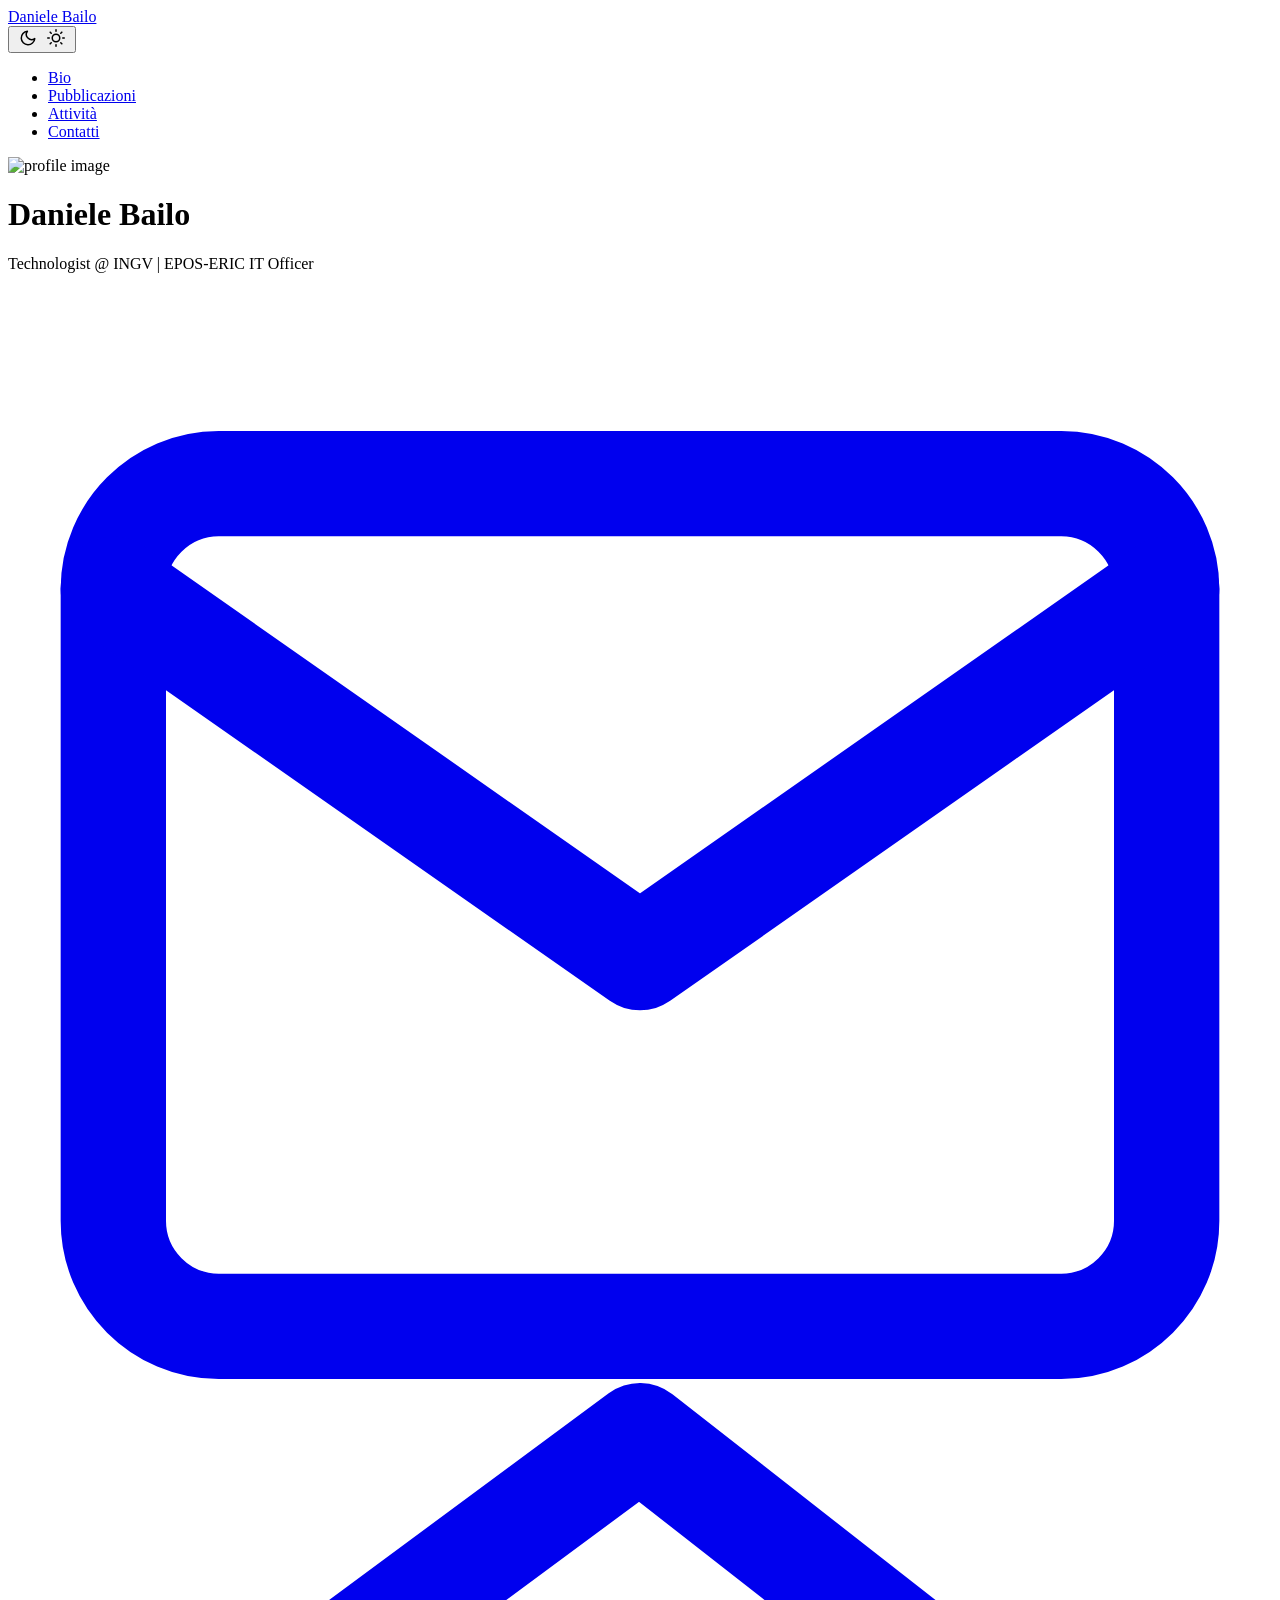
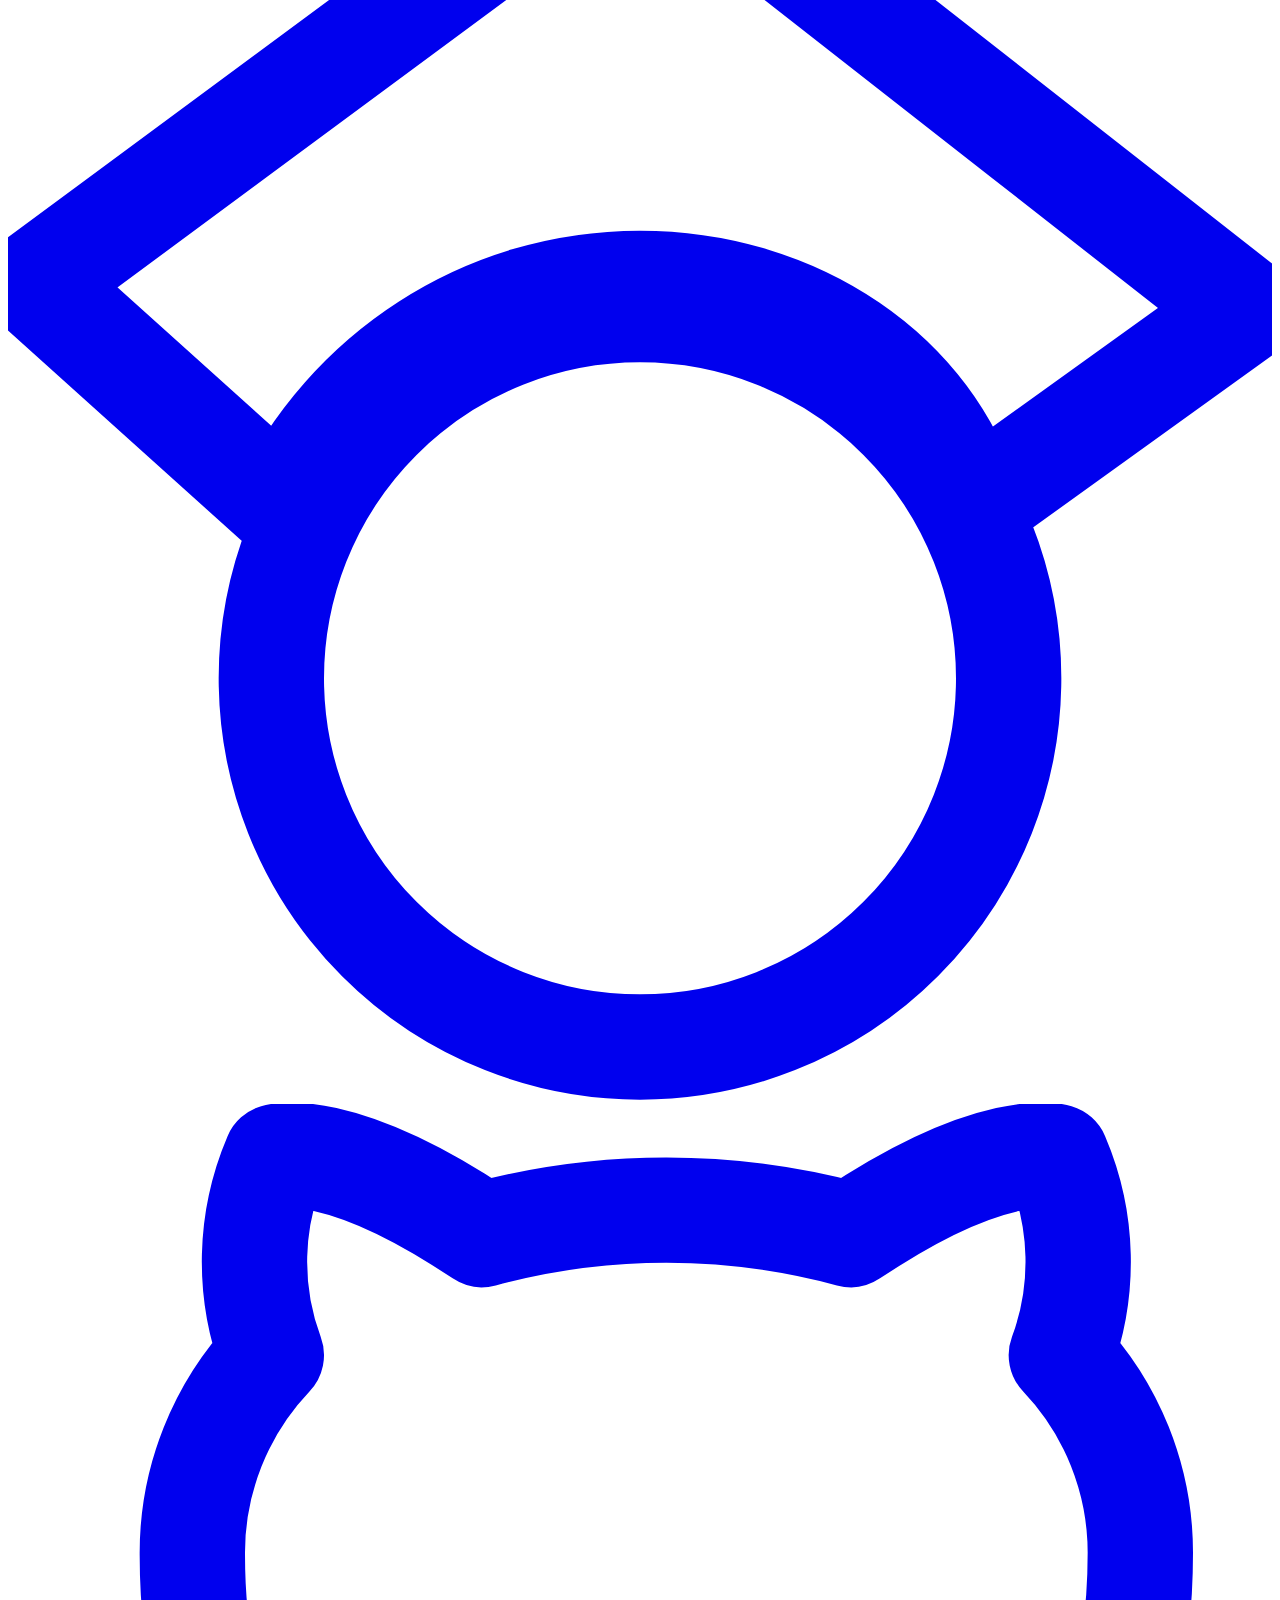
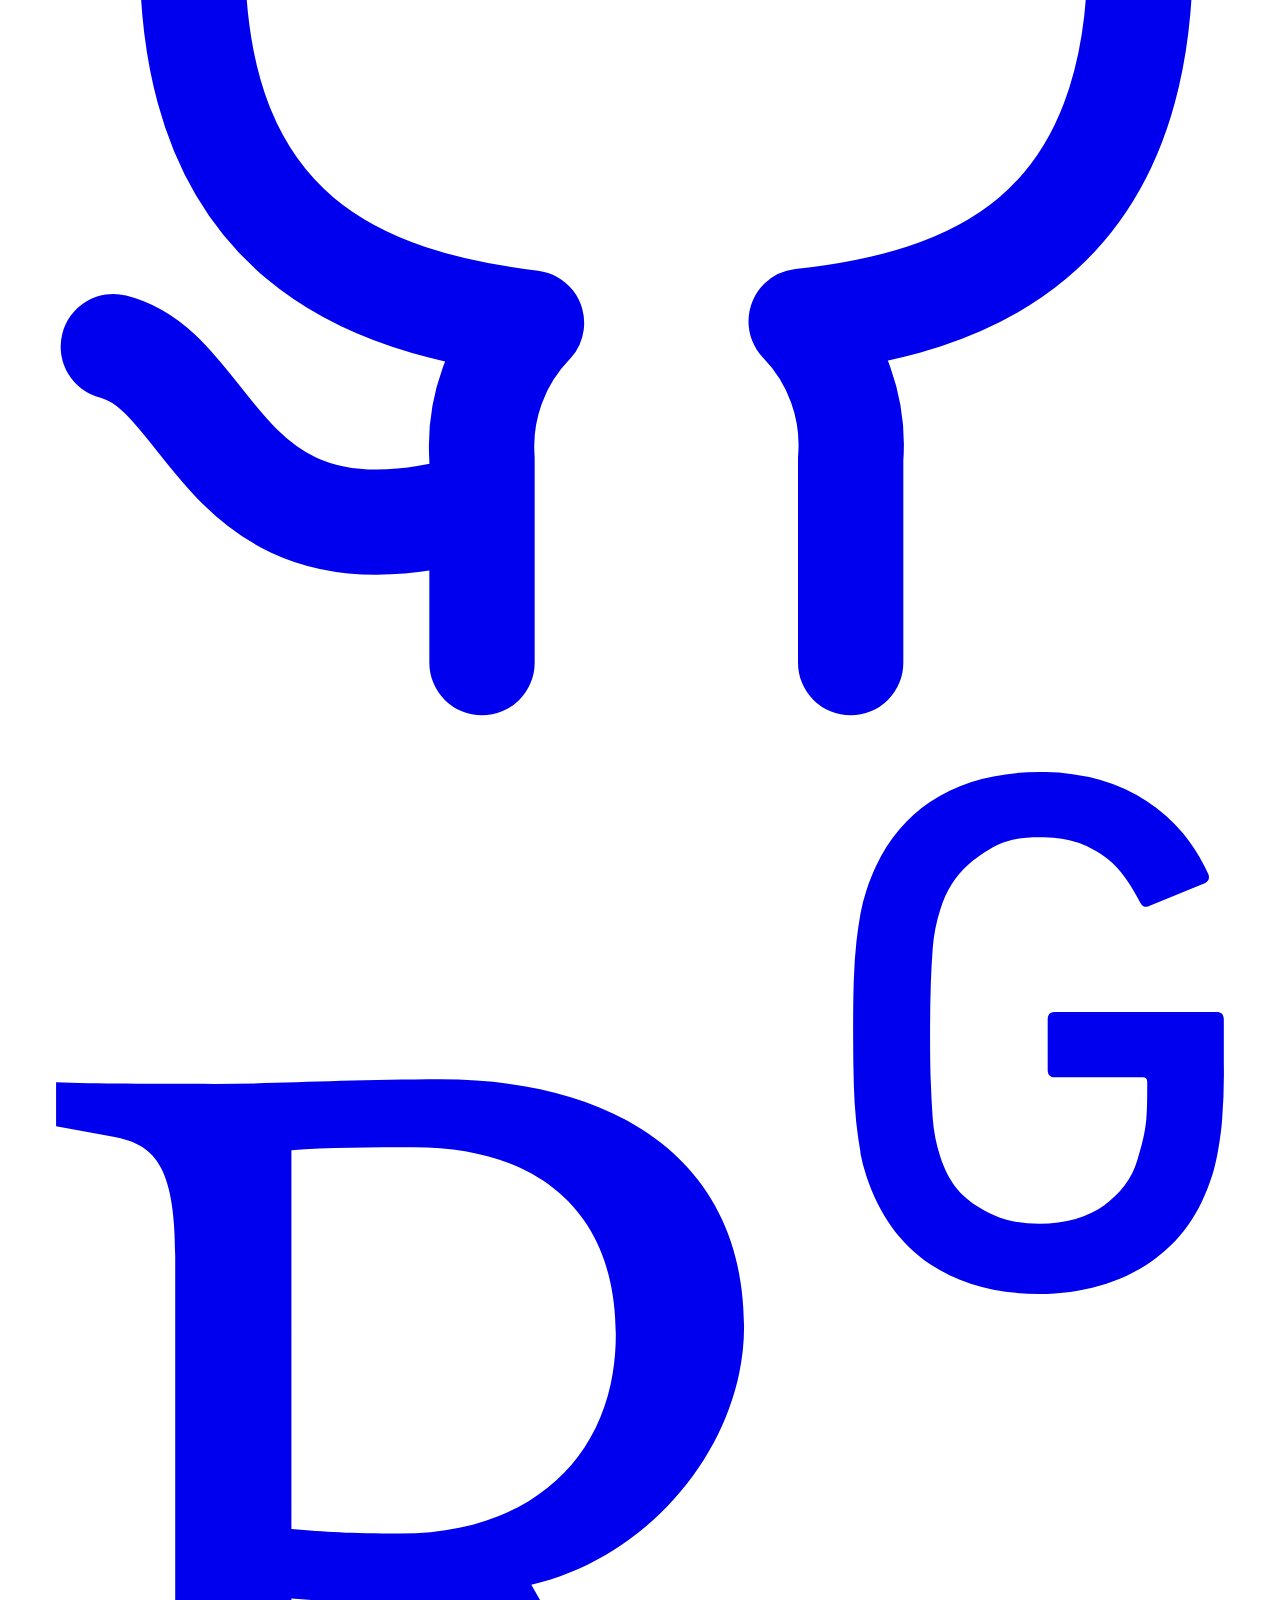
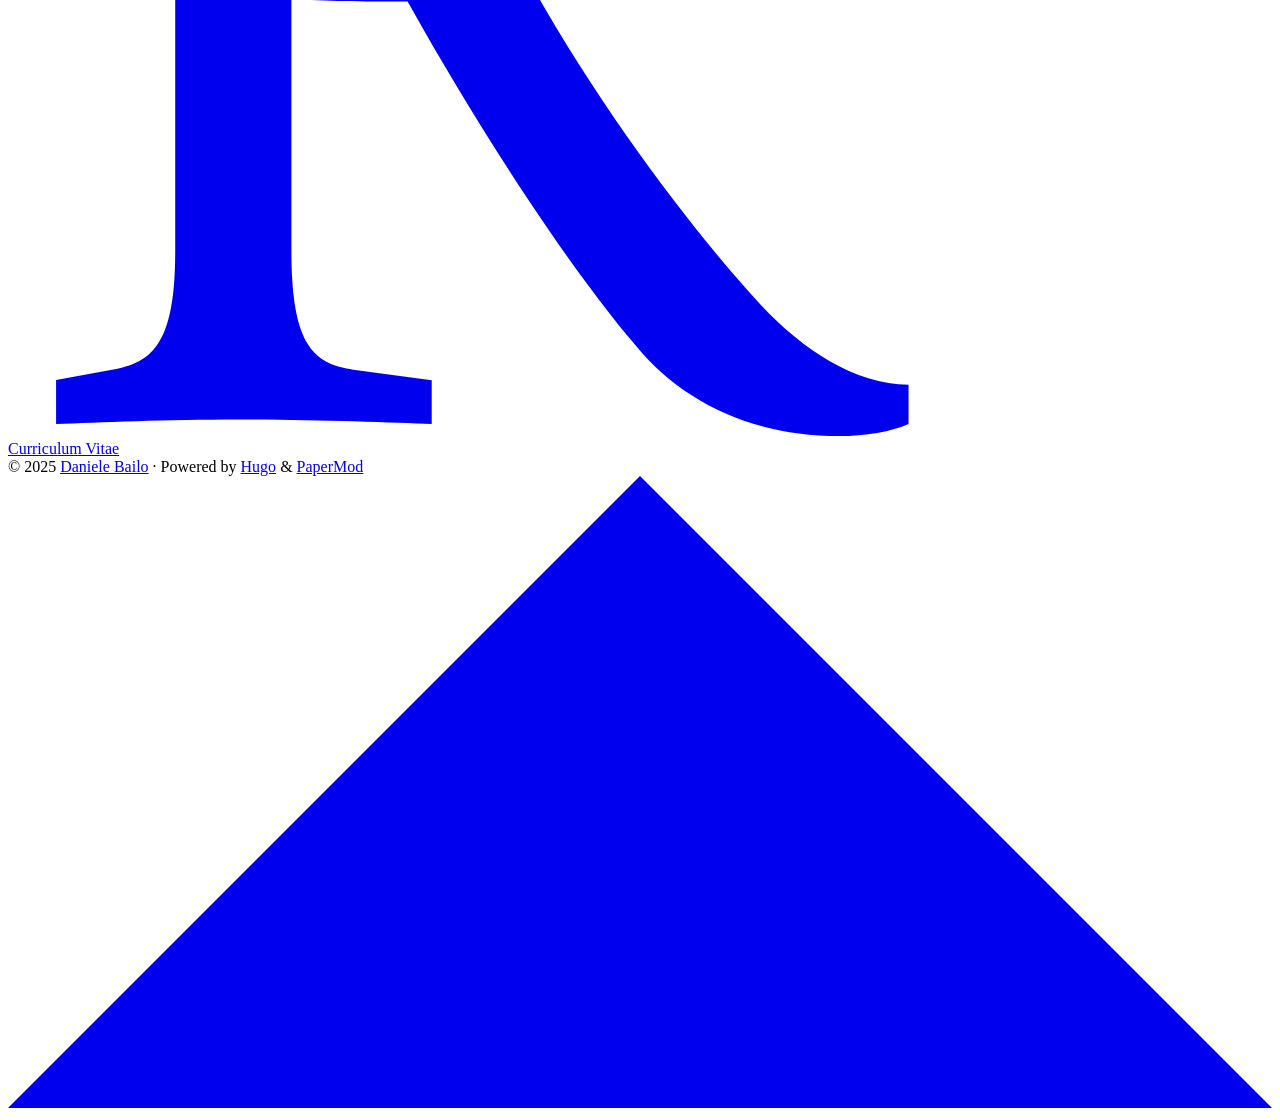
==== public/index.html @ 745e0fc9 "Prima versione del sito" ====
<!DOCTYPE html>
<html lang="en" dir="auto">

<head>
	<meta name="generator" content="Hugo 0.150.1"><script src="/livereload.js?mindelay=10&amp;v=2&amp;port=1313&amp;path=livereload" data-no-instant defer></script><meta charset="utf-8">
<meta http-equiv="X-UA-Compatible" content="IE=edge">
<meta name="viewport" content="width=device-width, initial-scale=1, shrink-to-fit=no">
<meta name="robots" content="noindex, nofollow">
<title>Daniele Bailo</title>

<meta name="description" content="Sito personale e professionale di Daniele Bailo, Tecnologo presso INGV e EPOS-ERIC IT Officer.">
<meta name="author" content="Daniele Bailo">
<link rel="canonical" href="http://localhost:1313/">
<link crossorigin="anonymous" href="/assets/css/stylesheet.a090830a421002426baafbd314e38f149d77b4c48a12ee9312700d770b27fb26.css" integrity="sha256-oJCDCkIQAkJrqvvTFOOPFJ13tMSKEu6TEnANdwsn&#43;yY=" rel="preload stylesheet" as="style">
<link rel="icon" href="http://localhost:1313/favicon.ico">
<link rel="icon" type="image/png" sizes="16x16" href="http://localhost:1313/favicon-16x16.png">
<link rel="icon" type="image/png" sizes="32x32" href="http://localhost:1313/favicon-32x32.png">
<link rel="apple-touch-icon" href="http://localhost:1313/apple-touch-icon.png">
<link rel="mask-icon" href="http://localhost:1313/safari-pinned-tab.svg">
<meta name="theme-color" content="#2e2e33">
<meta name="msapplication-TileColor" content="#2e2e33">
<link rel="alternate" type="application/rss+xml" href="http://localhost:1313/index.xml" title="rss">
<link rel="alternate" hreflang="en" href="http://localhost:1313/">
<noscript>
    <style>
        #theme-toggle,
        .top-link {
            display: none;
        }

    </style>
</noscript>
</head>

<body class="list" id="top">
<script>
    if (localStorage.getItem("pref-theme") === "dark") {
        document.body.classList.add('dark');
    }

</script>

<header class="header">
    <nav class="nav">
        <div class="logo">
            <a href="http://localhost:1313/" accesskey="h" title="Daniele Bailo (Alt + H)">Daniele Bailo</a>
            <div class="logo-switches">
                <button id="theme-toggle" accesskey="t" title="(Alt + T)" aria-label="Toggle theme">
                    <svg id="moon" xmlns="http://www.w3.org/2000/svg" width="24" height="18" viewBox="0 0 24 24"
                        fill="none" stroke="currentColor" stroke-width="2" stroke-linecap="round"
                        stroke-linejoin="round">
                        <path d="M21 12.79A9 9 0 1 1 11.21 3 7 7 0 0 0 21 12.79z"></path>
                    </svg>
                    <svg id="sun" xmlns="http://www.w3.org/2000/svg" width="24" height="18" viewBox="0 0 24 24"
                        fill="none" stroke="currentColor" stroke-width="2" stroke-linecap="round"
                        stroke-linejoin="round">
                        <circle cx="12" cy="12" r="5"></circle>
                        <line x1="12" y1="1" x2="12" y2="3"></line>
                        <line x1="12" y1="21" x2="12" y2="23"></line>
                        <line x1="4.22" y1="4.22" x2="5.64" y2="5.64"></line>
                        <line x1="18.36" y1="18.36" x2="19.78" y2="19.78"></line>
                        <line x1="1" y1="12" x2="3" y2="12"></line>
                        <line x1="21" y1="12" x2="23" y2="12"></line>
                        <line x1="4.22" y1="19.78" x2="5.64" y2="18.36"></line>
                        <line x1="18.36" y1="5.64" x2="19.78" y2="4.22"></line>
                    </svg>
                </button>
            </div>
        </div>
        <ul id="menu">
            <li>
                <a href="http://localhost:1313/bio/" title="Bio">
                    <span>Bio</span>
                </a>
            </li>
            <li>
                <a href="http://localhost:1313/pubblicazioni/" title="Pubblicazioni">
                    <span>Pubblicazioni</span>
                </a>
            </li>
            <li>
                <a href="http://localhost:1313/attivita/" title="Attività">
                    <span>Attività</span>
                </a>
            </li>
            <li>
                <a href="http://localhost:1313/contatti/" title="Contatti">
                    <span>Contatti</span>
                </a>
            </li>
        </ul>
    </nav>
</header>
<main class="main"><div class="profile">
    <div class="profile_inner">
        <img draggable="false" src="http://localhost:1313/foto.jpg" alt="profile image" title=""
            height="150" width="150" />
        <h1>Daniele Bailo</h1>
        <span>Technologist @ INGV | EPOS-ERIC IT Officer</span><div class="social-icons" >
    <a href="mailto:daniele.bailo@ingv.it" target="_blank" rel="noopener noreferrer me"
        title="Email">
        <svg xmlns="http://www.w3.org/2000/svg" viewBox="0 0 24 21" fill="none" stroke="currentColor" stroke-width="2"
    stroke-linecap="round" stroke-linejoin="round">
    <path d="M4 4h16c1.1 0 2 .9 2 2v12c0 1.1-.9 2-2 2H4c-1.1 0-2-.9-2-2V6c0-1.1.9-2 2-2z"></path>
    <polyline points="22,6 12,13 2,6"></polyline>
</svg>
    </a>
    <a href="https://scholar.google.it/citations?user=-bX_yVsAAAAJ" target="_blank" rel="noopener noreferrer me"
        title="Googlescholar">
        <svg xmlns="http://www.w3.org/2000/svg" viewBox="0 0 24 25" fill="none" stroke="currentColor" stroke-width="2"
    stroke-linecap="round" stroke-linejoin="round">
    <path
        d="M5.242 13.769L0.5 9.5 12 1l11.5 9-5.242 3.769C17.548 11.249 14.978 9.5 12 9.5c-2.977 0-5.548 1.748-6.758 4.269zM12 10a7 7 0 1 0 0 14 7 7 0 0 0 0-14z" />
</svg>
    </a>
    <a href="https://github.com/danielebailo" target="_blank" rel="noopener noreferrer me"
        title="Github">
        <svg xmlns="http://www.w3.org/2000/svg" viewBox="0 0 24 24" fill="none" stroke="currentColor" stroke-width="2"
    stroke-linecap="round" stroke-linejoin="round">
    <path
        d="M9 19c-5 1.5-5-2.5-7-3m14 6v-3.87a3.37 3.37 0 0 0-.94-2.61c3.14-.35 6.44-1.54 6.44-7A5.44 5.44 0 0 0 20 4.77 5.07 5.07 0 0 0 19.91 1S18.73.65 16 2.48a13.38 13.38 0 0 0-7 0C6.27.65 5.09 1 5.09 1A5.07 5.07 0 0 0 5 4.77a5.44 5.44 0 0 0-1.5 3.78c0 5.42 3.3 6.61 6.44 7A3.37 3.37 0 0 0 9 18.13V22">
    </path>
</svg>
    </a>
    <a href="https://www.researchgate.net/profile/Daniele-Bailo" target="_blank" rel="noopener noreferrer me"
        title="Researchgate">
        <svg xmlns="http://www.w3.org/2000/svg" viewBox="0 0 24 24" fill="currentColor" stroke="none" stroke-width="2"
    stroke-linecap="round" stroke-linejoin="round">
    <path
        d="M19.586 0c-.818 0-1.508.19-2.073.565-.563.377-.97.936-1.213 1.68a3.193 3.193 0 0 0-.112.437 8.365 8.365 0 0 0-.078.53 9 9 0 0 0-.05.727c-.01.282-.013.621-.013 1.016a31.121 31.123 0 0 0 .014 1.017 9 9 0 0 0 .05.727 7.946 7.946 0 0 0 .077.53h-.005a3.334 3.334 0 0 0 .113.438c.245.743.65 1.303 1.214 1.68.565.376 1.256.564 2.075.564.8 0 1.536-.213 2.105-.603.57-.39.94-.916 1.175-1.65.076-.235.135-.558.177-.93a10.9 10.9 0 0 0 .043-1.207v-.82c0-.095-.047-.142-.14-.142h-3.064c-.094 0-.14.047-.14.141v.956c0 .094.046.14.14.14h1.666c.056 0 .084.03.084.086 0 .36 0 .62-.036.865-.038.244-.1.447-.147.606-.108.385-.348.664-.638.876-.29.212-.738.35-1.227.35-.545 0-.901-.15-1.21-.353-.306-.203-.517-.454-.67-.915a3.136 3.136 0 0 1-.147-.762 17.366 17.367 0 0 1-.034-.656c-.01-.26-.014-.572-.014-.939a26.401 26.403 0 0 1 .014-.938 15.821 15.822 0 0 1 .035-.656 3.19 3.19 0 0 1 .148-.76 1.89 1.89 0 0 1 .742-1.01c.344-.244.593-.352 1.137-.352.508 0 .815.096 1.144.303.33.207.528.492.764.925.047.094.111.118.198.07l1.044-.43c.075-.048.09-.115.042-.199a3.549 3.549 0 0 0-.466-.742 3 3 0 0 0-.679-.607 3.313 3.313 0 0 0-.903-.41A4.068 4.068 0 0 0 19.586 0zM8.217 5.836c-1.69 0-3.036.086-4.297.086-1.146 0-2.291 0-3.007-.029v.831l1.088.2c.744.144 1.174.488 1.174 2.264v11.288c0 1.777-.43 2.12-1.174 2.263l-1.088.2v.832c.773-.029 2.12-.086 3.465-.086 1.29 0 2.951.057 3.667.086v-.831l-1.49-.2c-.773-.115-1.174-.487-1.174-2.264v-4.784c.688.057 1.29.057 2.206.057 1.748 3.123 3.41 5.472 4.355 6.56.86 1.032 2.177 1.691 3.839 1.691.487 0 1.003-.086 1.318-.23v-.744c-1.031 0-2.063-.716-2.808-1.518-1.26-1.376-2.95-3.582-4.355-6.074 2.32-.545 4.04-2.722 4.04-4.9 0-3.208-2.492-4.698-5.758-4.698zm-.515 1.29c2.406 0 3.839 1.26 3.839 3.552 0 2.263-1.547 3.782-4.097 3.782-.974 0-1.404-.03-2.063-.086v-7.19c.66-.059 1.547-.059 2.32-.059z" />
</svg>
    </a>
</div>

        <div class="buttons">
            <a class="button" href="/CV_Daniele_Bailo.pdf" rel="noopener" title="Curriculum Vitae">
                <span class="button-inner">
                    Curriculum Vitae
                </span>
            </a>
        </div>
    </div>
</div>

    </main>
    
<footer class="footer">
        <span>&copy; 2025 <a href="http://localhost:1313/">Daniele Bailo</a></span> · 

    <span>
        Powered by
        <a href="https://gohugo.io/" rel="noopener noreferrer" target="_blank">Hugo</a> &
        <a href="https://github.com/adityatelange/hugo-PaperMod/" rel="noopener" target="_blank">PaperMod</a>
    </span>
</footer>
<a href="#top" aria-label="go to top" title="Go to Top (Alt + G)" class="top-link" id="top-link" accesskey="g">
    <svg xmlns="http://www.w3.org/2000/svg" viewBox="0 0 12 6" fill="currentColor">
        <path d="M12 6H0l6-6z" />
    </svg>
</a>

<script>
    let menu = document.getElementById('menu')
    if (menu) {
        menu.scrollLeft = localStorage.getItem("menu-scroll-position");
        menu.onscroll = function () {
            localStorage.setItem("menu-scroll-position", menu.scrollLeft);
        }
    }

    document.querySelectorAll('a[href^="#"]').forEach(anchor => {
        anchor.addEventListener("click", function (e) {
            e.preventDefault();
            var id = this.getAttribute("href").substr(1);
            if (!window.matchMedia('(prefers-reduced-motion: reduce)').matches) {
                document.querySelector(`[id='${decodeURIComponent(id)}']`).scrollIntoView({
                    behavior: "smooth"
                });
            } else {
                document.querySelector(`[id='${decodeURIComponent(id)}']`).scrollIntoView();
            }
            if (id === "top") {
                history.replaceState(null, null, " ");
            } else {
                history.pushState(null, null, `#${id}`);
            }
        });
    });

</script>
<script>
    var mybutton = document.getElementById("top-link");
    window.onscroll = function () {
        if (document.body.scrollTop > 800 || document.documentElement.scrollTop > 800) {
            mybutton.style.visibility = "visible";
            mybutton.style.opacity = "1";
        } else {
            mybutton.style.visibility = "hidden";
            mybutton.style.opacity = "0";
        }
    };

</script>
<script>
    document.getElementById("theme-toggle").addEventListener("click", () => {
        if (document.body.className.includes("dark")) {
            document.body.classList.remove('dark');
            localStorage.setItem("pref-theme", 'light');
        } else {
            document.body.classList.add('dark');
            localStorage.setItem("pref-theme", 'dark');
        }
    })

</script>
</body>

</html>
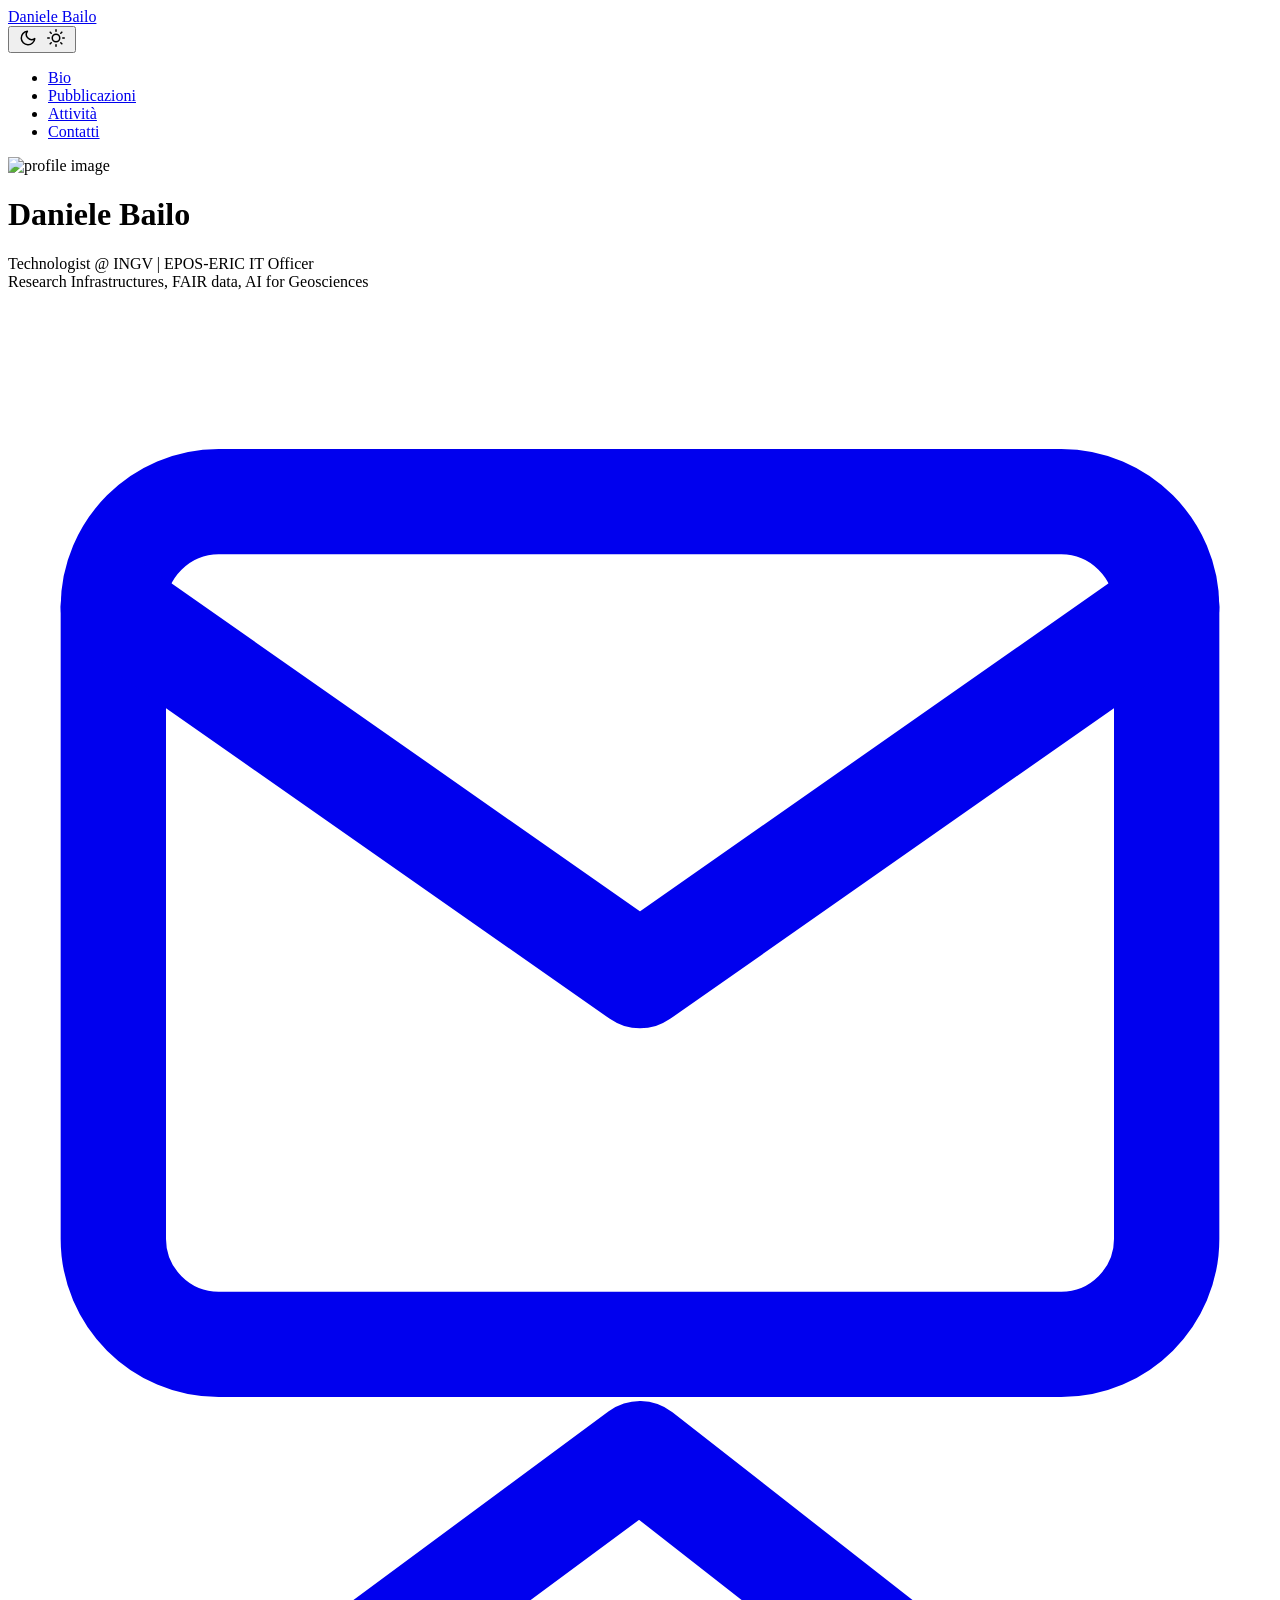
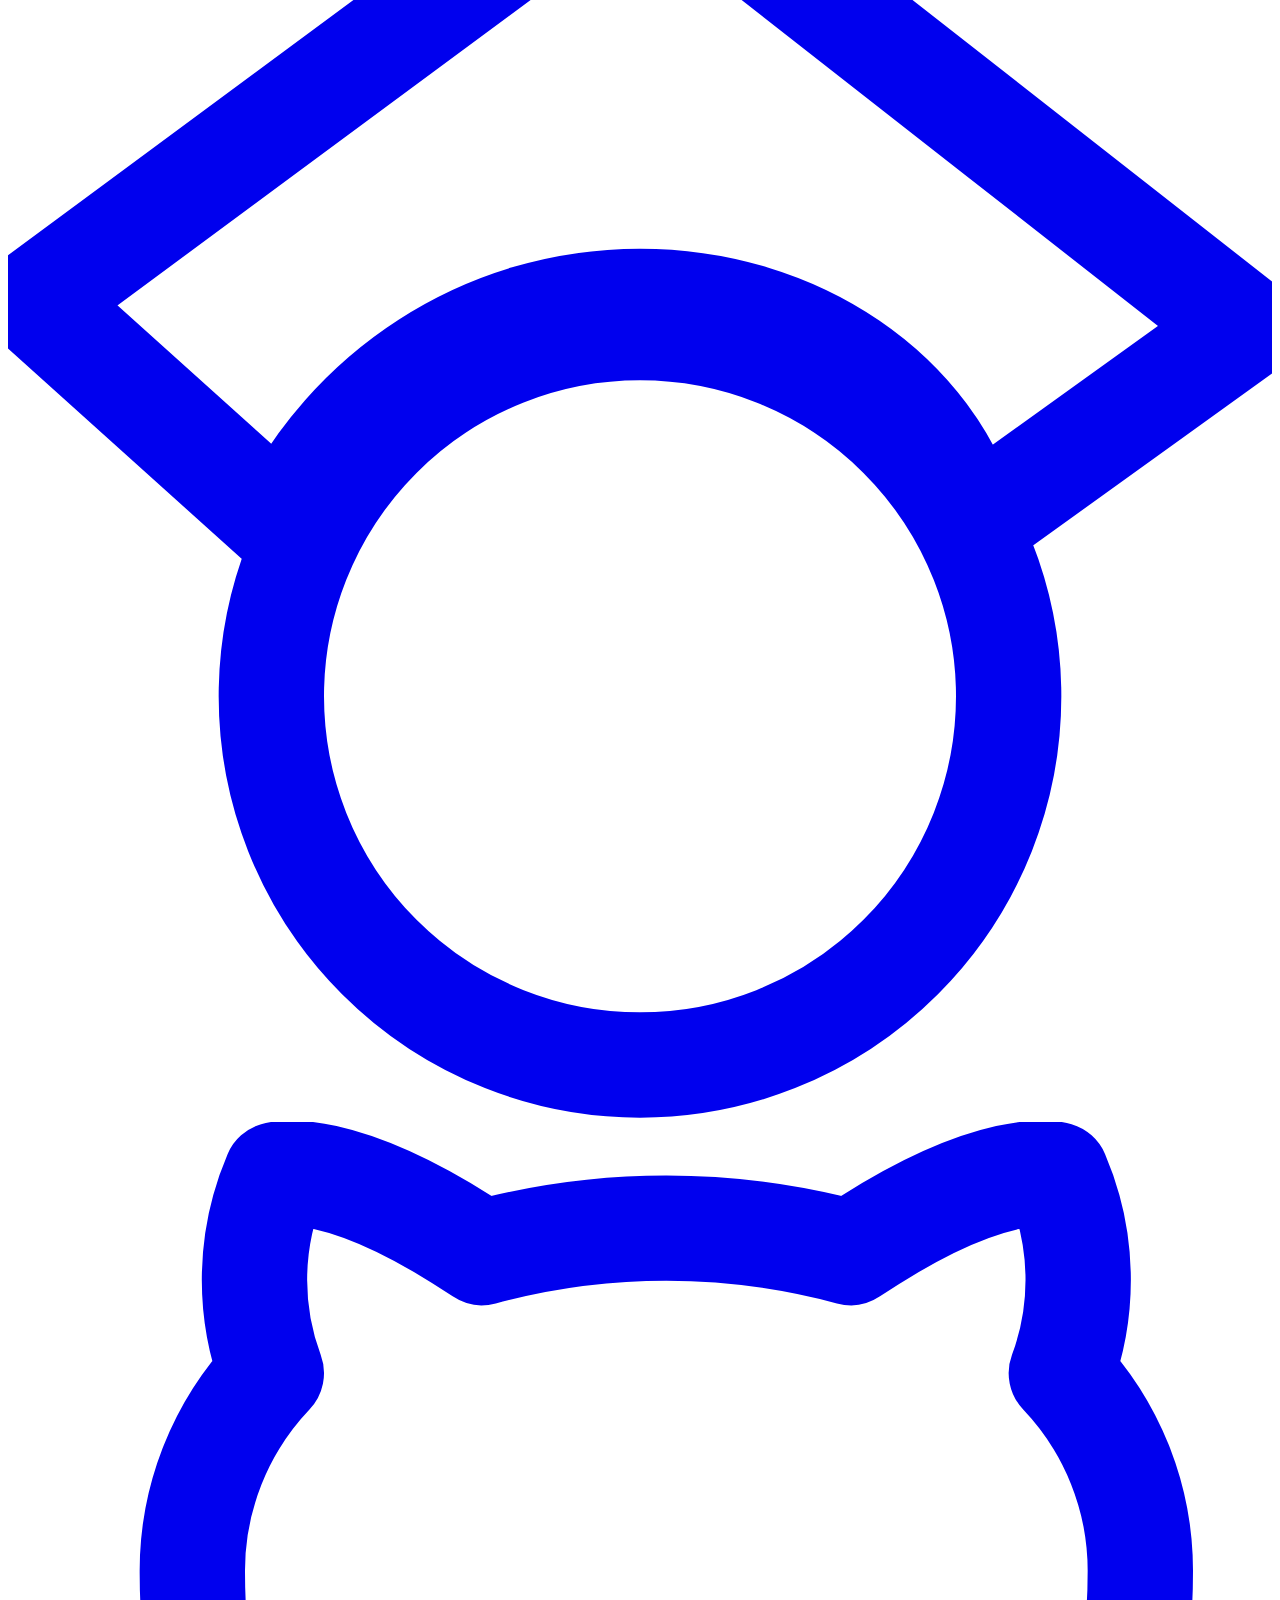
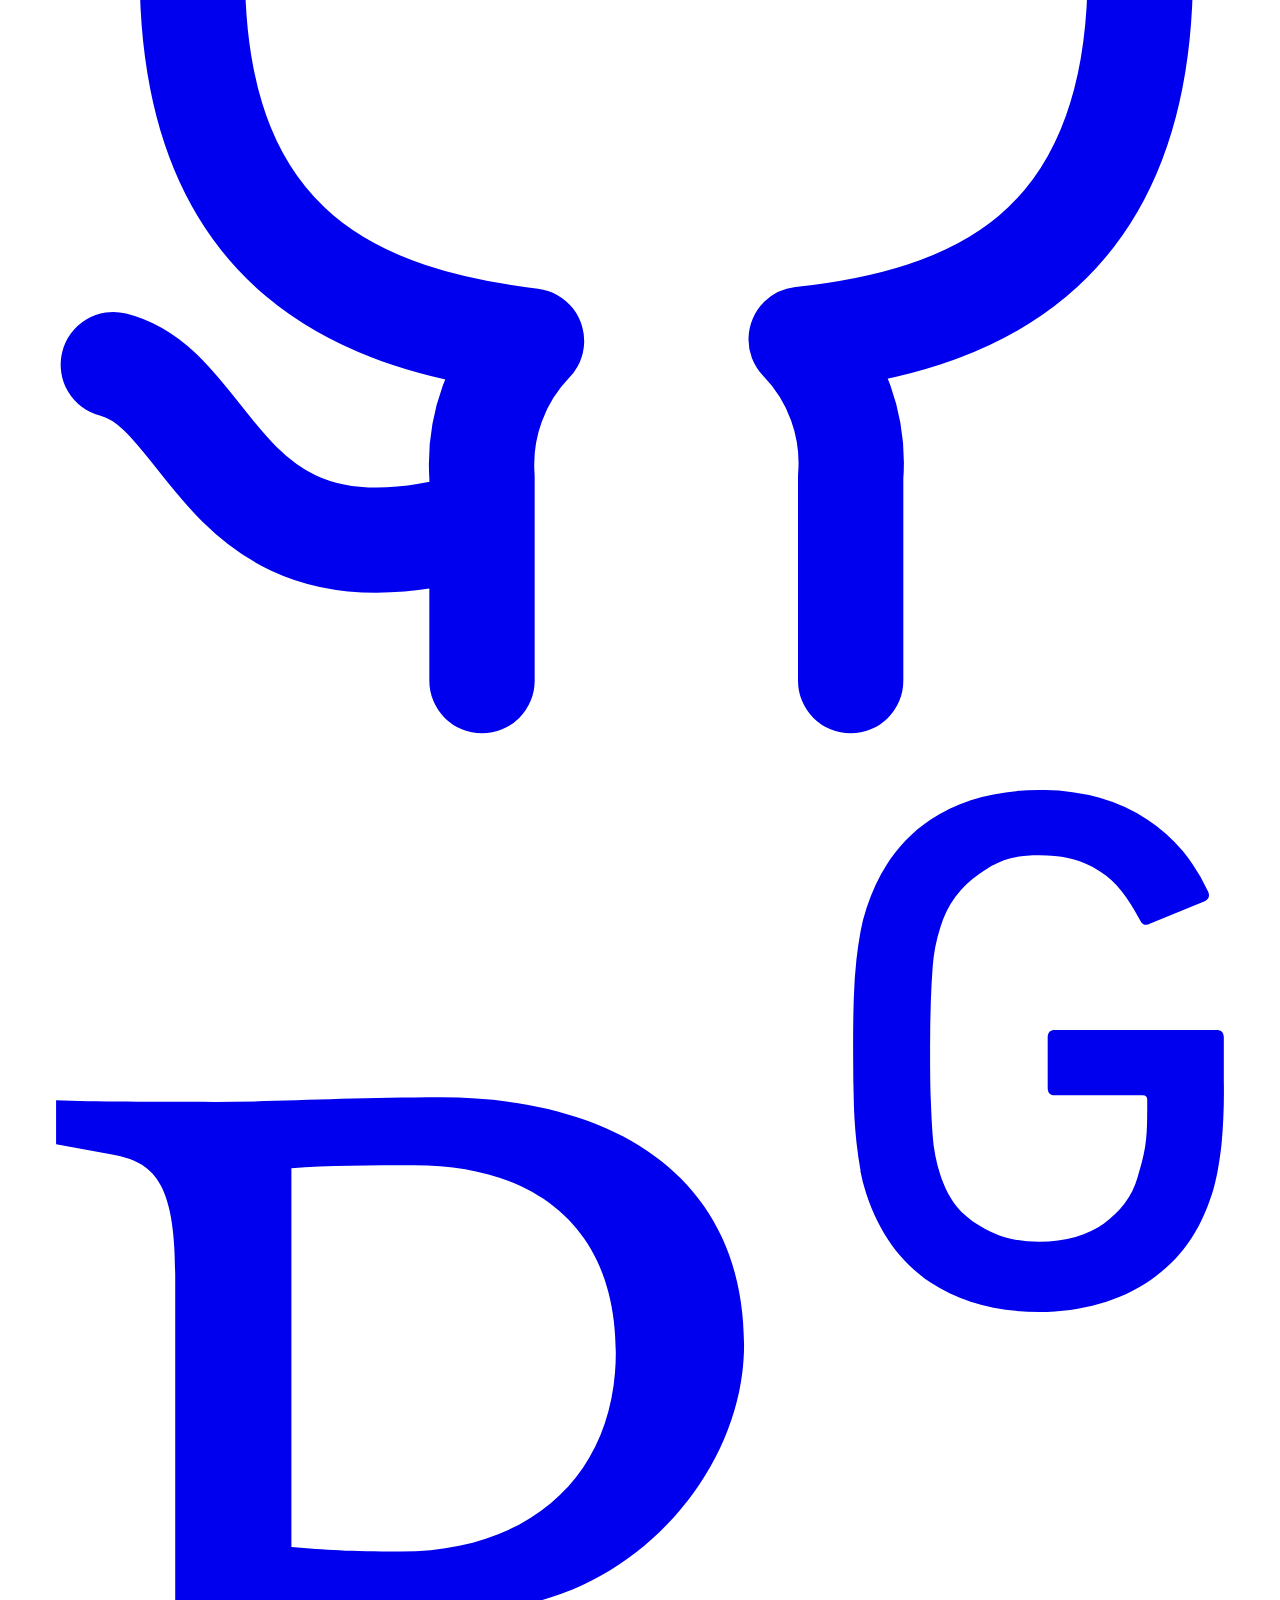
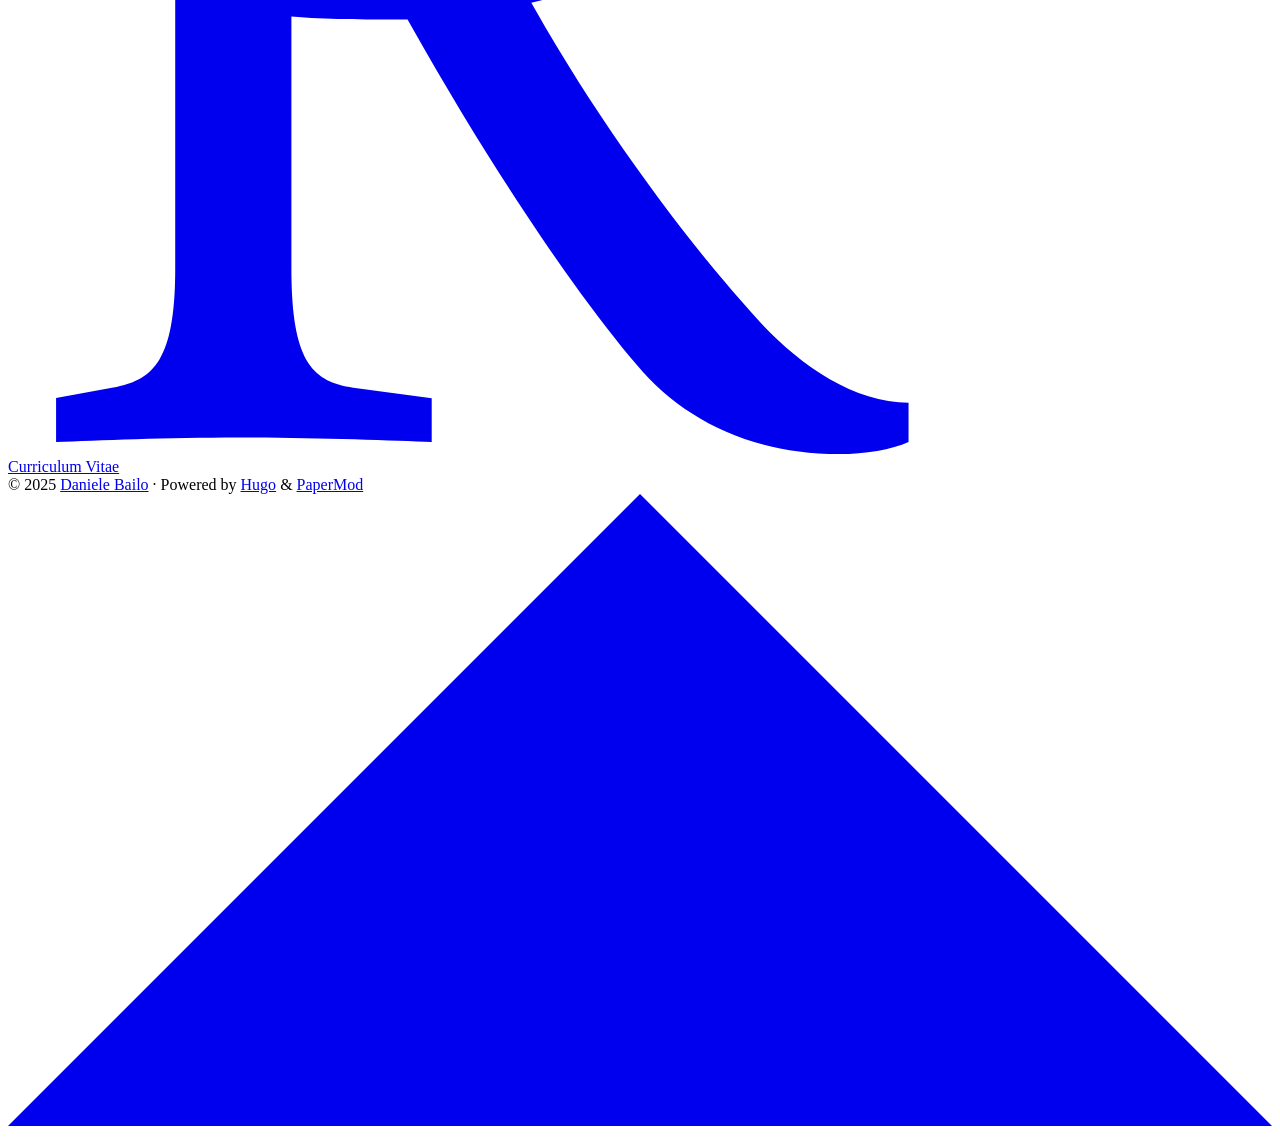
==== commit 9b540792: "Add line break to homepage subtitle markup" ====
--- a/public/index.html
+++ b/public/index.html
@@ -96,7 +96,7 @@
         <img draggable="false" src="http://localhost:1313/foto.jpg" alt="profile image" title=""
             height="150" width="150" />
         <h1>Daniele Bailo</h1>
-        <span>Technologist @ INGV | EPOS-ERIC IT Officer</span><div class="social-icons" >
+        <span>Technologist @ INGV | EPOS-ERIC IT Officer<br>Research Infrastructures, FAIR data, AI for Geosciences</span><div class="social-icons" >
     <a href="mailto:daniele.bailo@ingv.it" target="_blank" rel="noopener noreferrer me"
         title="Email">
         <svg xmlns="http://www.w3.org/2000/svg" viewBox="0 0 24 21" fill="none" stroke="currentColor" stroke-width="2"
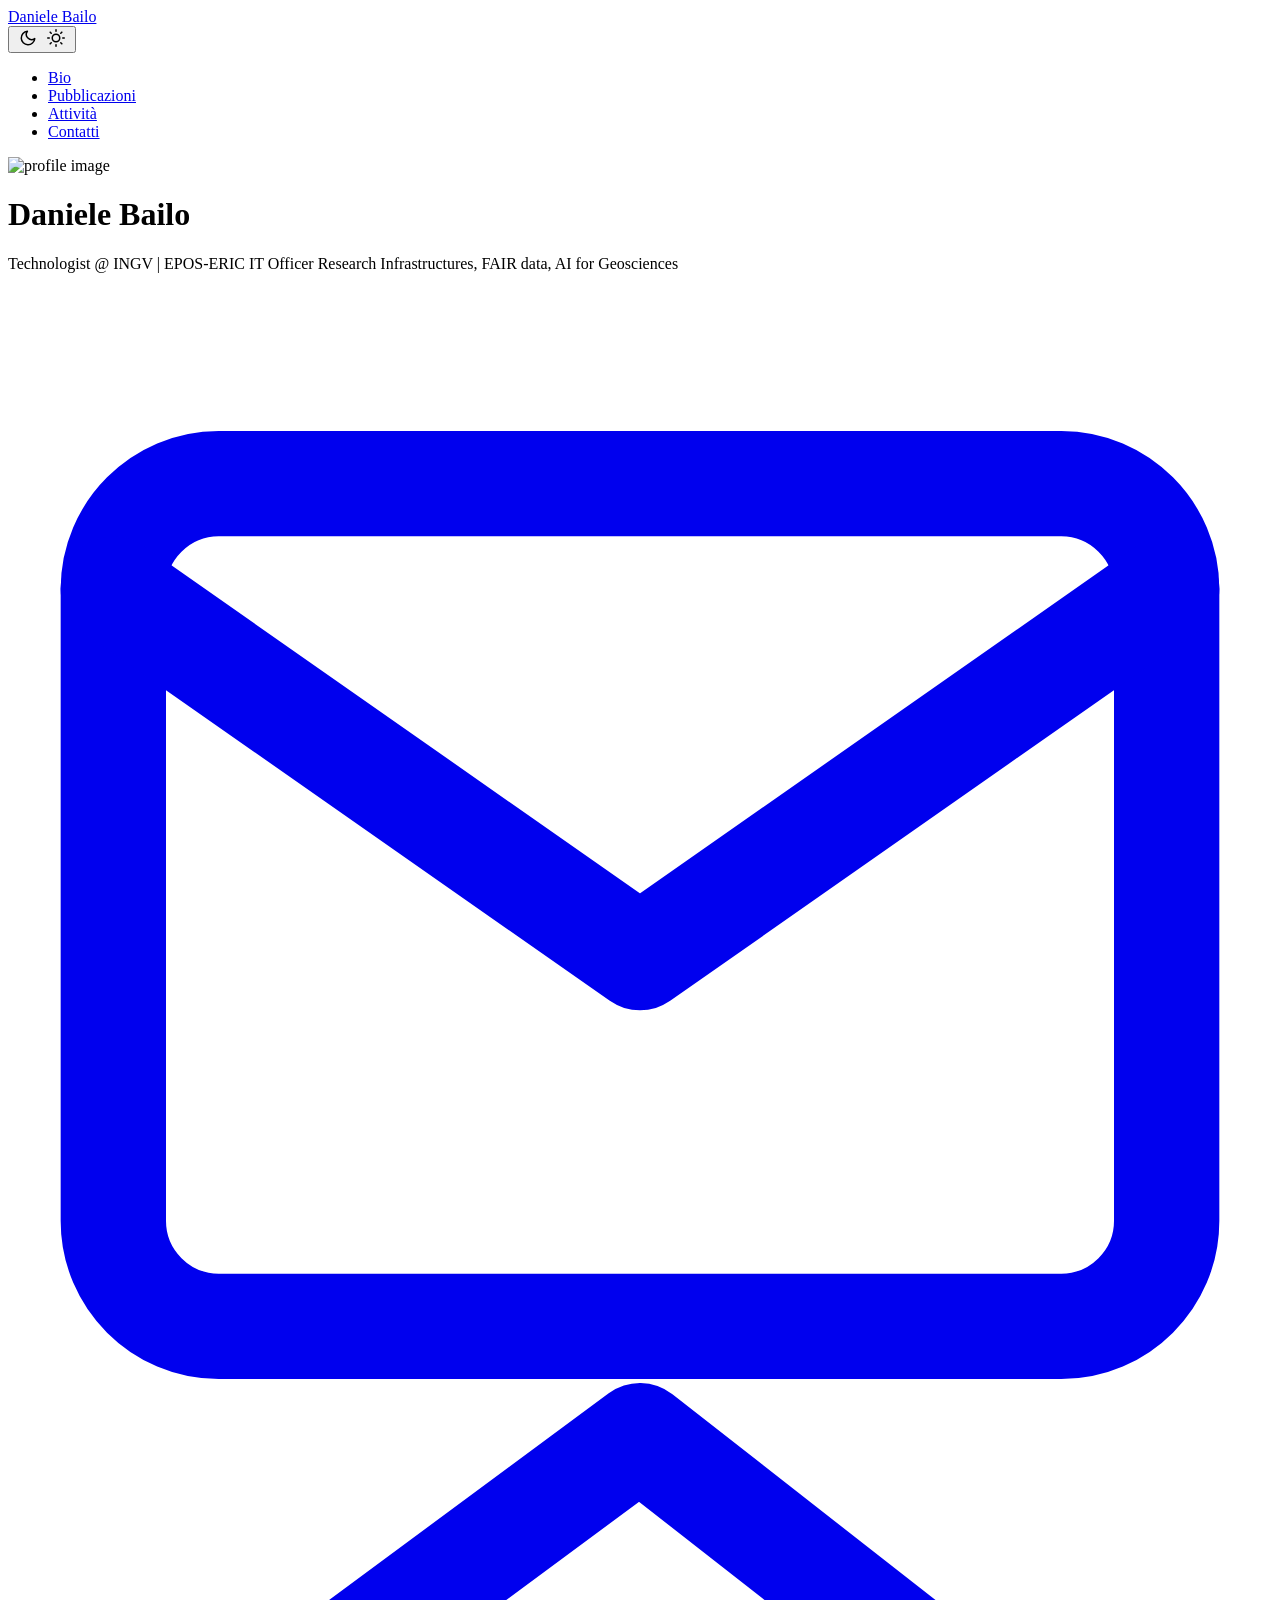
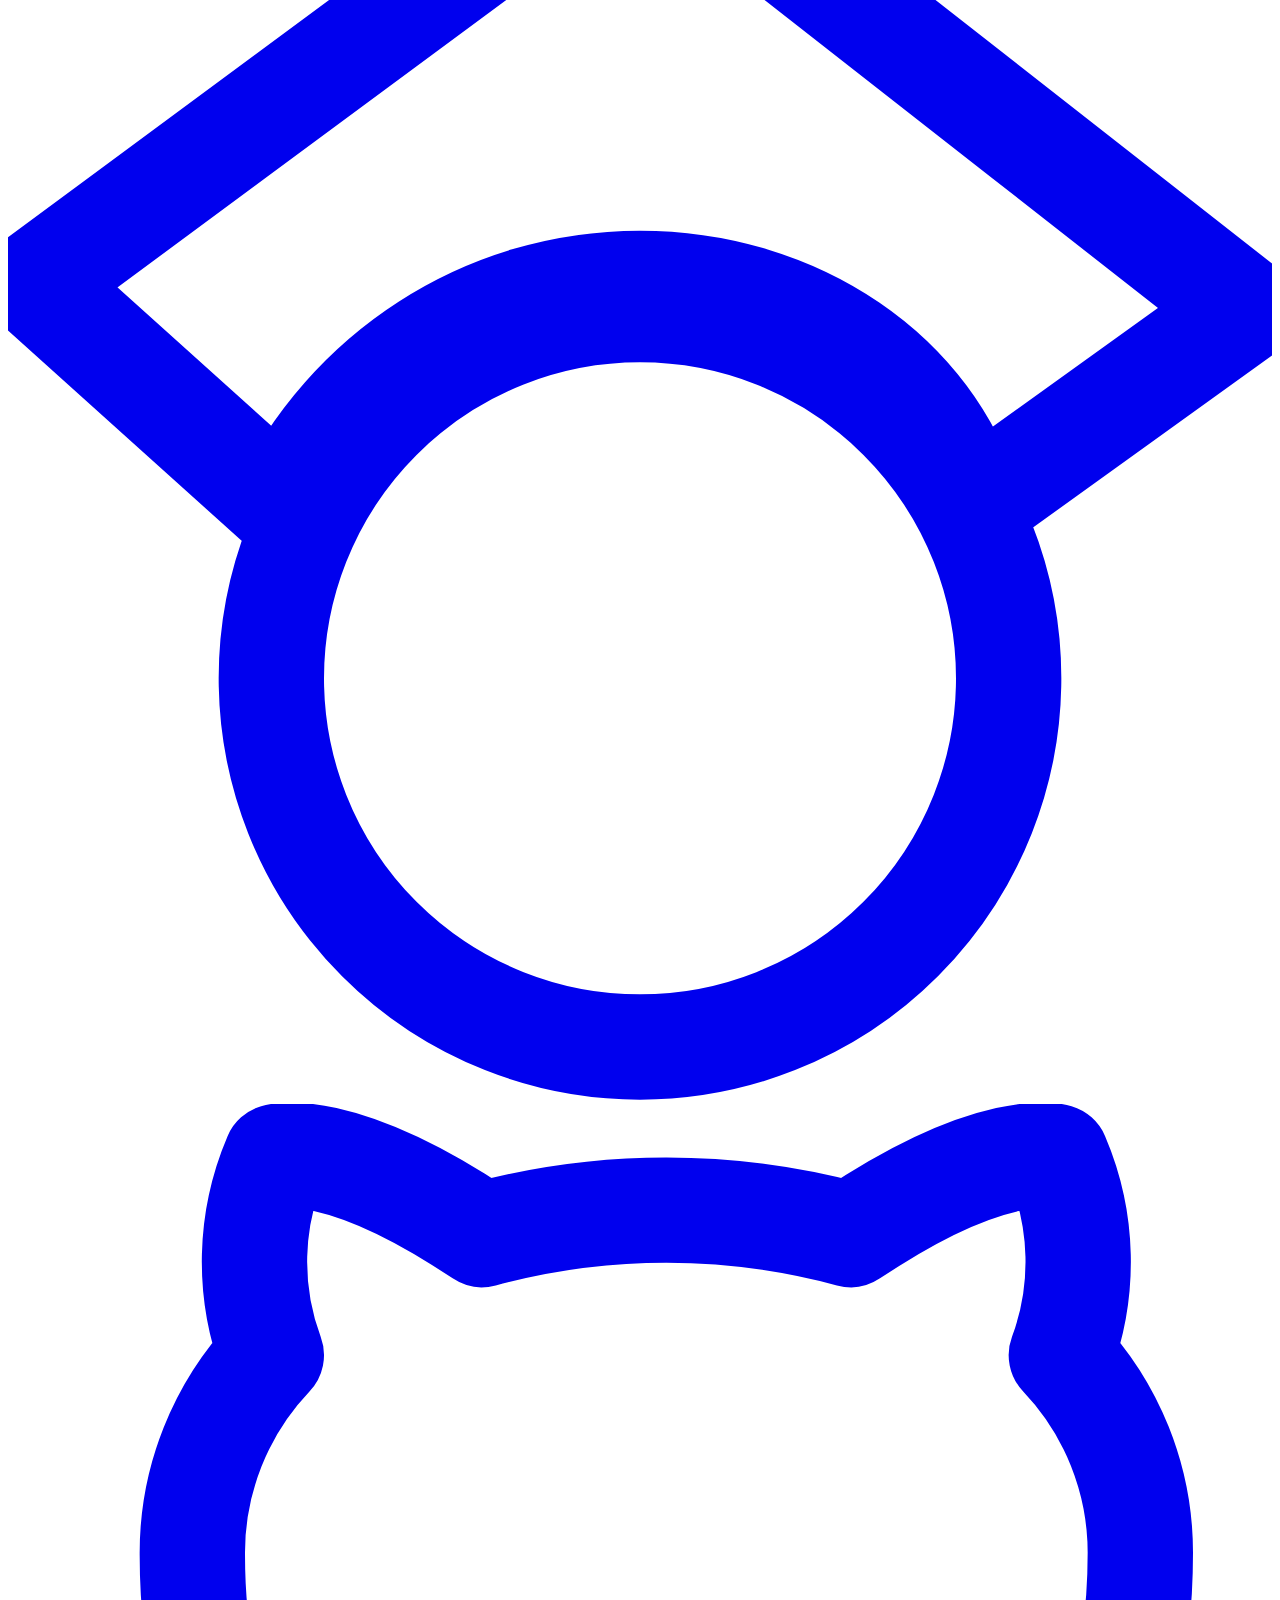
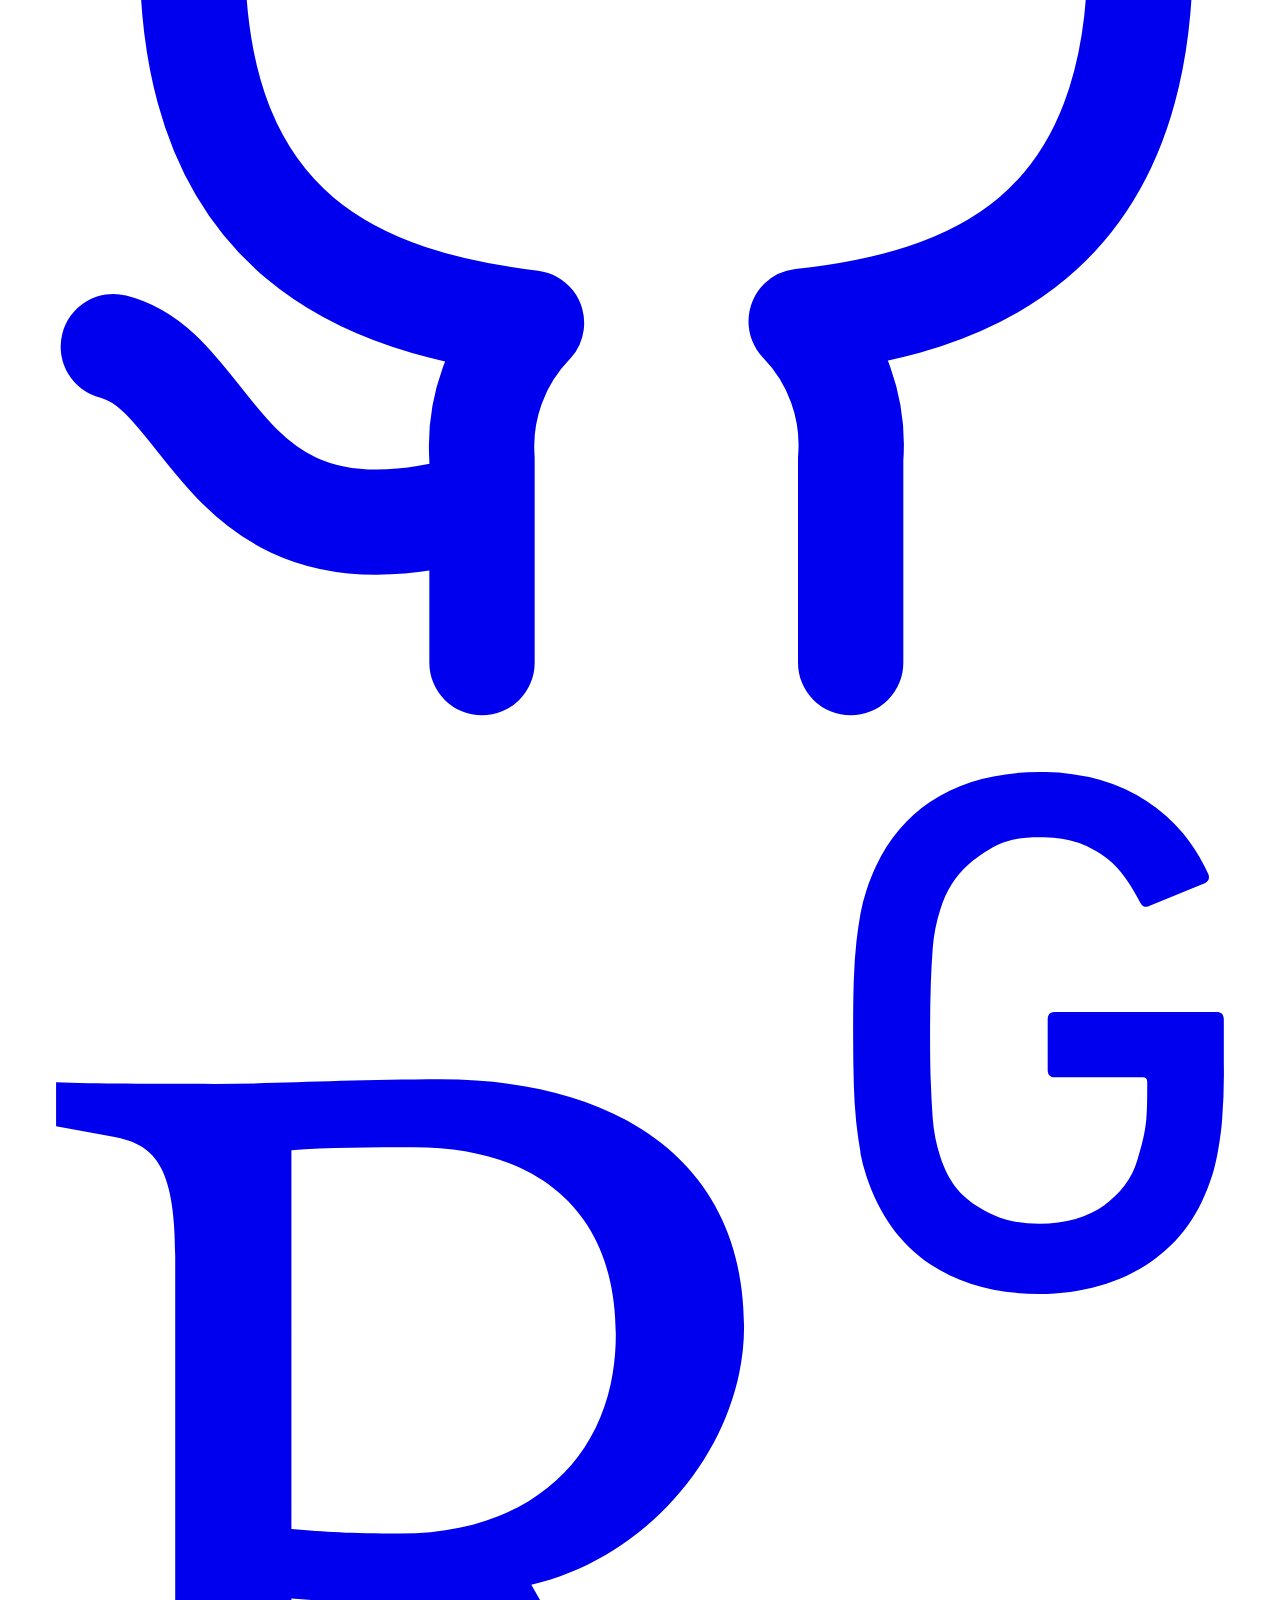
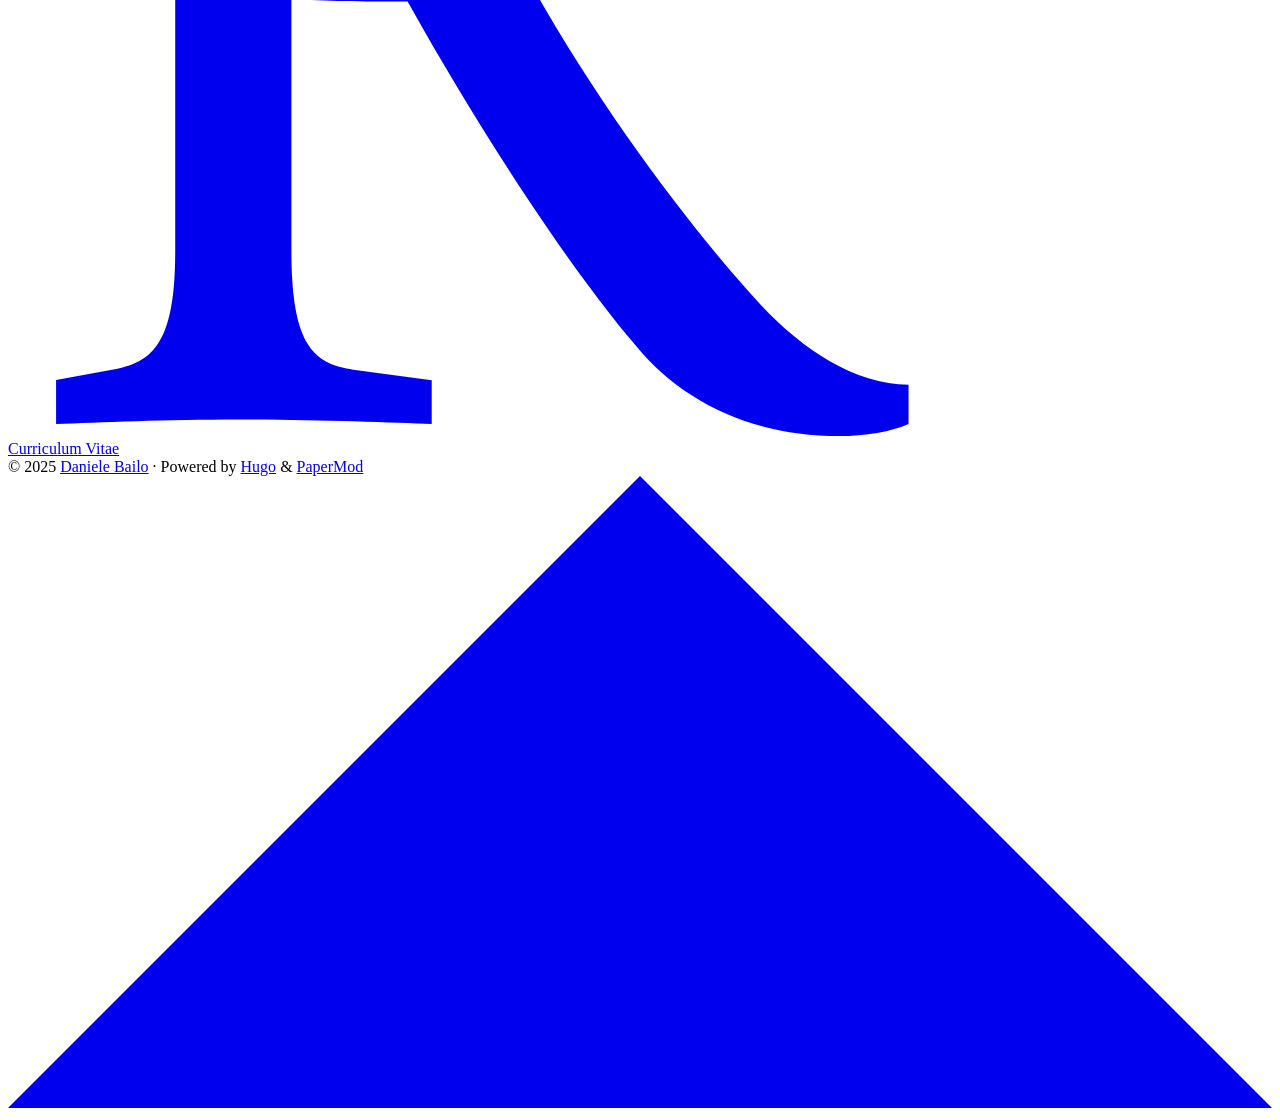
==== commit c1589e36: "Update index.html" ====
--- a/public/index.html
+++ b/public/index.html
@@ -96,7 +96,9 @@
         <img draggable="false" src="http://localhost:1313/foto.jpg" alt="profile image" title=""
             height="150" width="150" />
         <h1>Daniele Bailo</h1>
-        <span>Technologist @ INGV | EPOS-ERIC IT Officer<br>Research Infrastructures, FAIR data, AI for Geosciences</span><div class="social-icons" >
+        <span>Technologist @ INGV | EPOS-ERIC IT Officer
+			
+			Research Infrastructures, FAIR data, AI for Geosciences</span><div class="social-icons" >
     <a href="mailto:daniele.bailo@ingv.it" target="_blank" rel="noopener noreferrer me"
         title="Email">
         <svg xmlns="http://www.w3.org/2000/svg" viewBox="0 0 24 21" fill="none" stroke="currentColor" stroke-width="2"
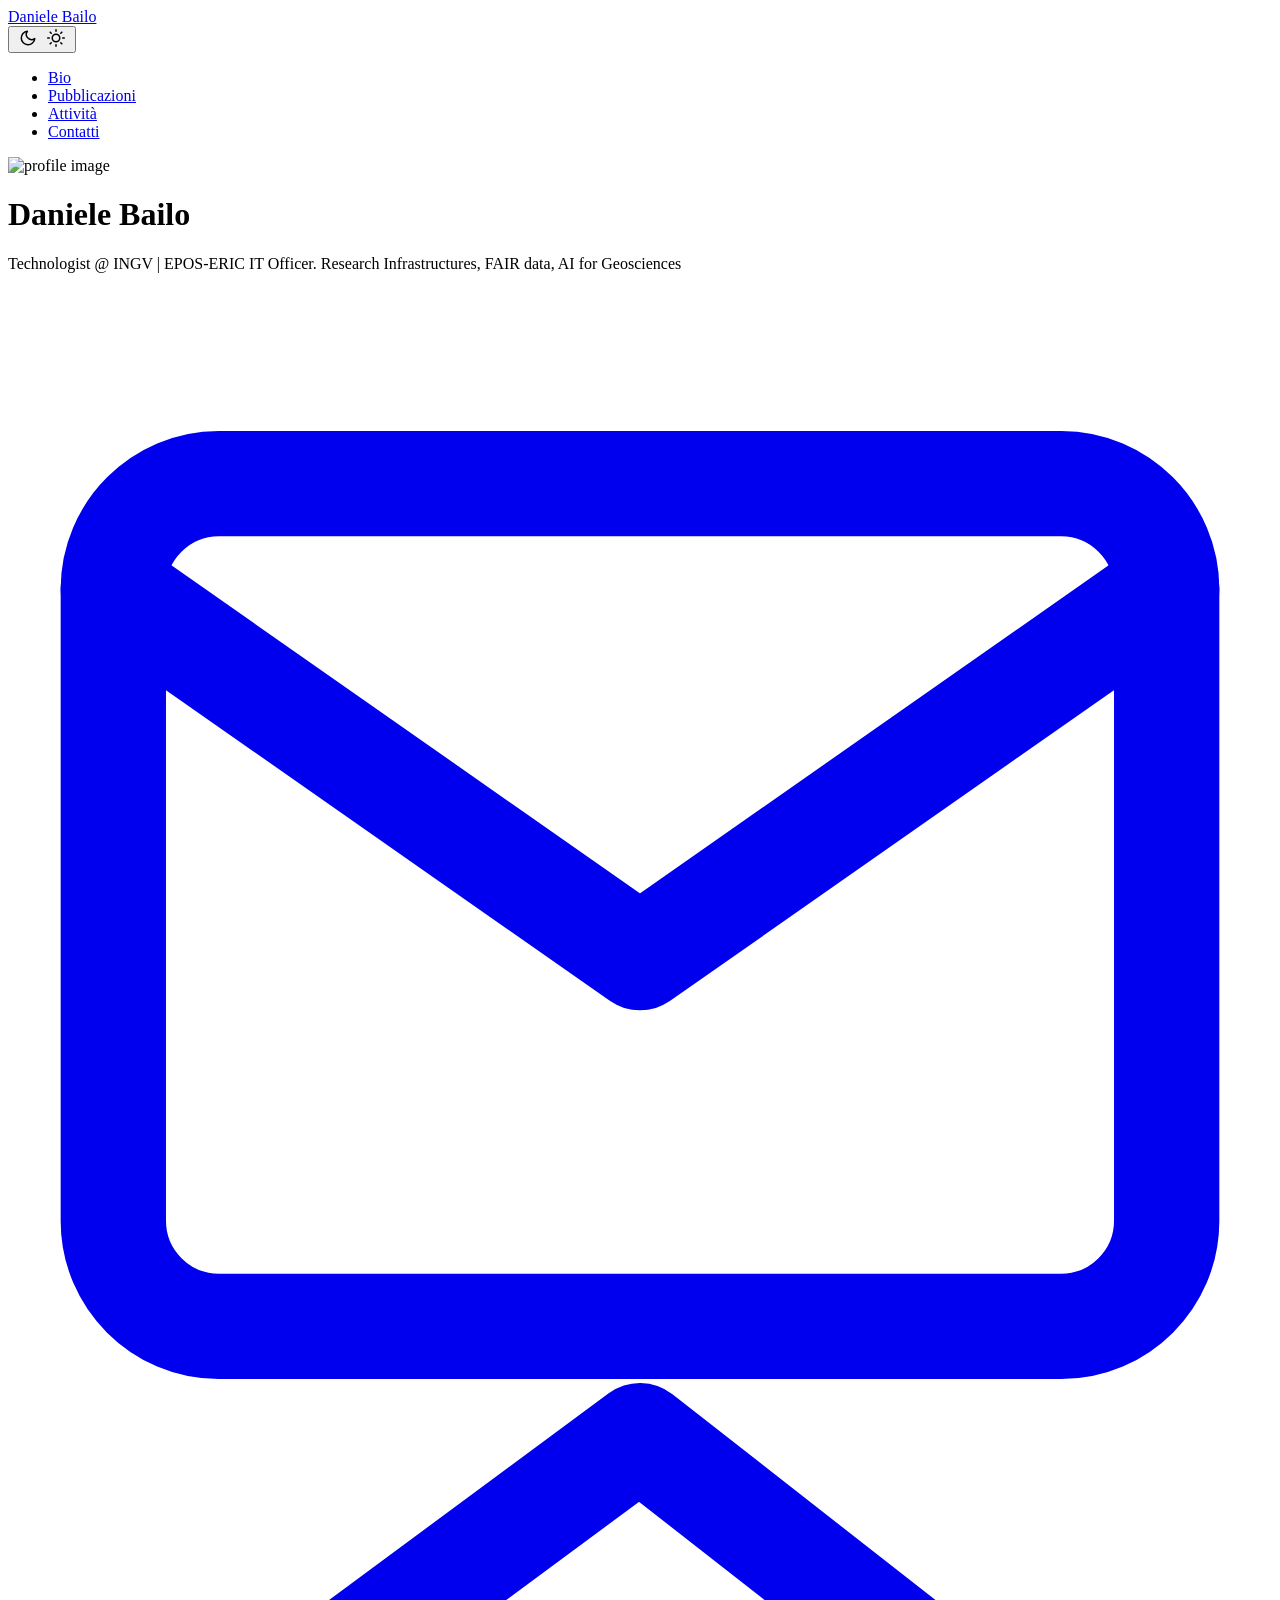
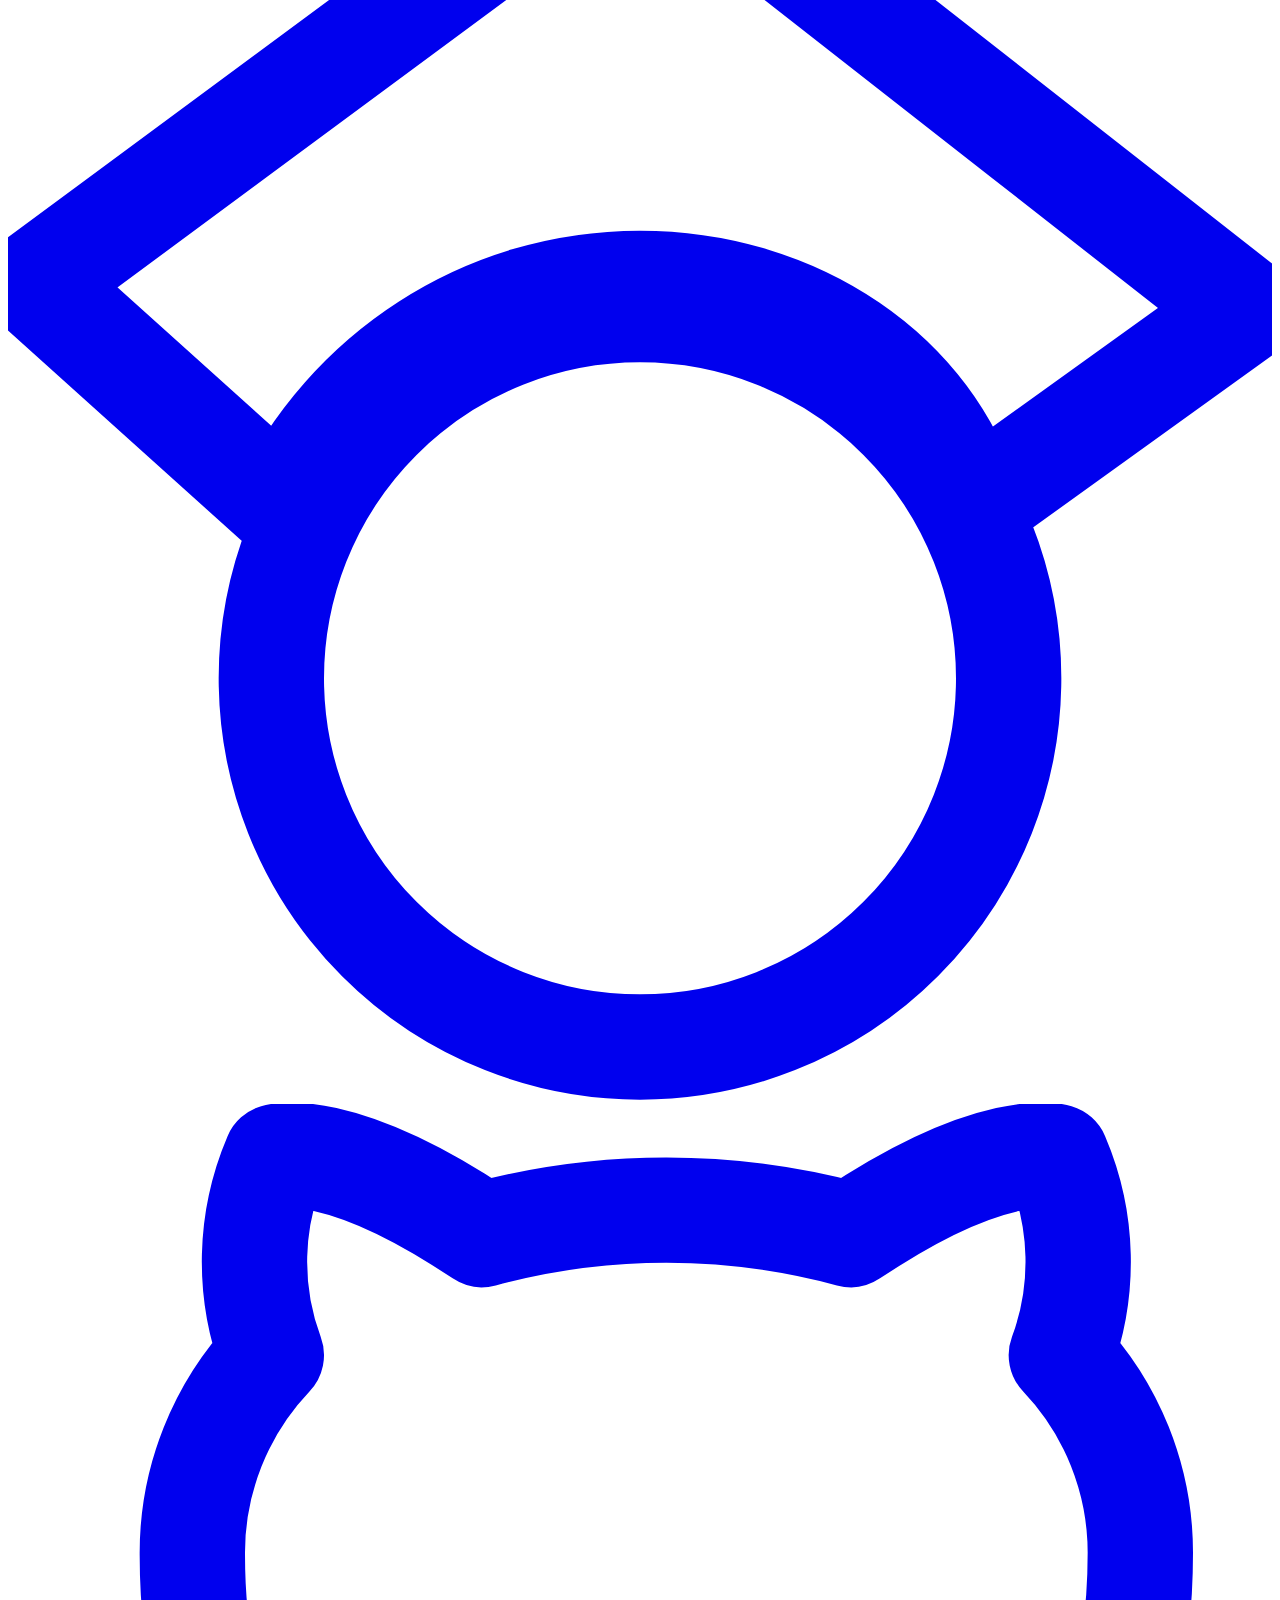
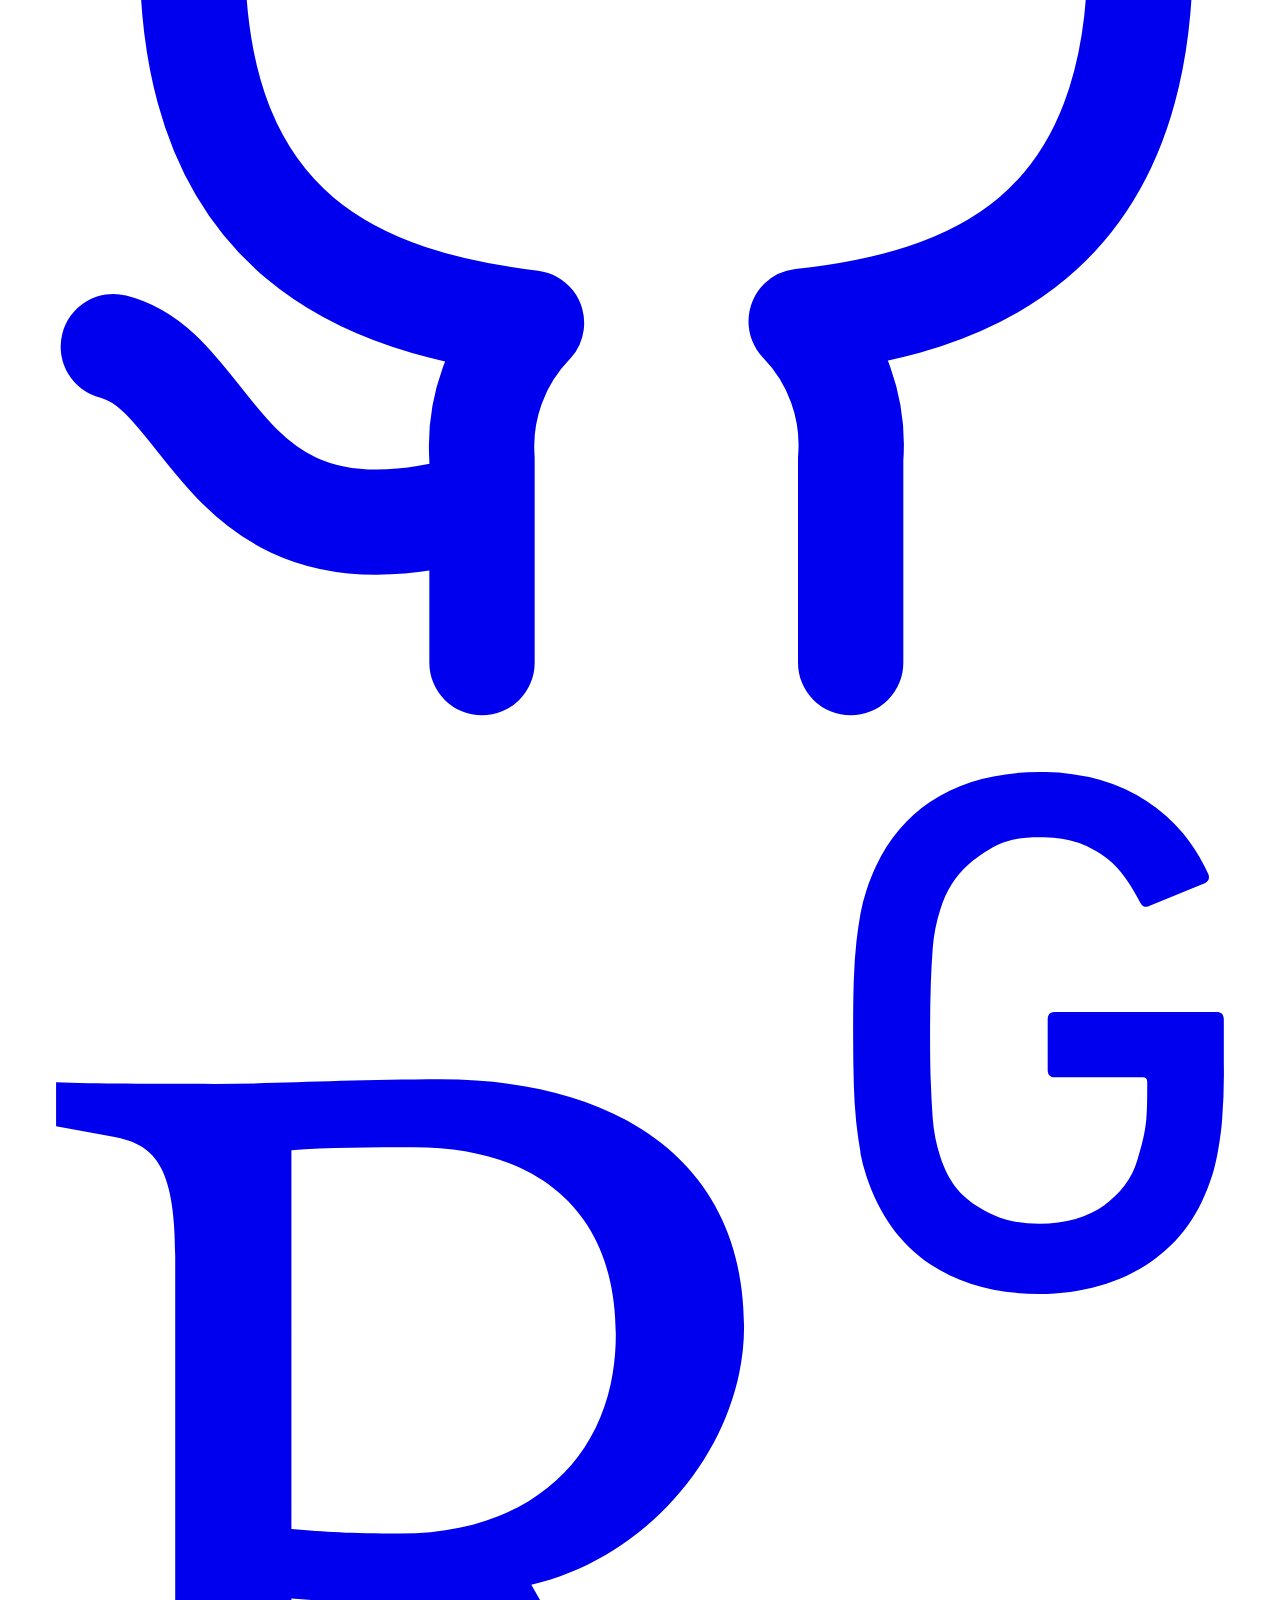
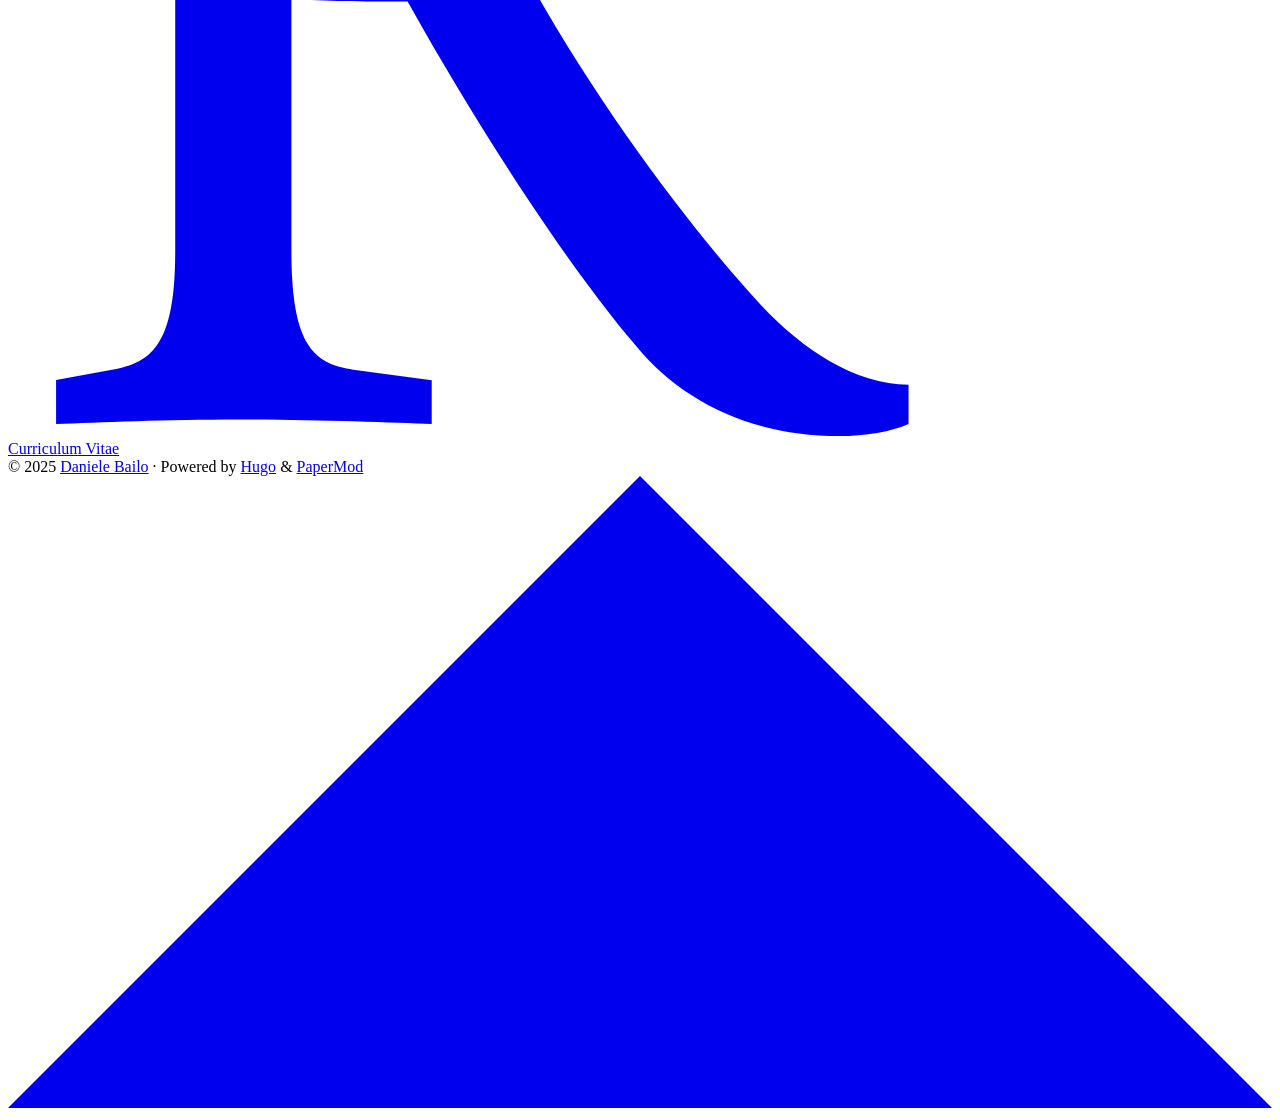
==== commit 85e22a66: "update" ====
--- a/public/index.html
+++ b/public/index.html
@@ -96,7 +96,7 @@
         <img draggable="false" src="http://localhost:1313/foto.jpg" alt="profile image" title=""
             height="150" width="150" />
         <h1>Daniele Bailo</h1>
-        <span>Technologist @ INGV | EPOS-ERIC IT Officer
+        <span>Technologist @ INGV | EPOS-ERIC IT Officer.
 			
 			Research Infrastructures, FAIR data, AI for Geosciences</span><div class="social-icons" >
     <a href="mailto:daniele.bailo@ingv.it" target="_blank" rel="noopener noreferrer me"
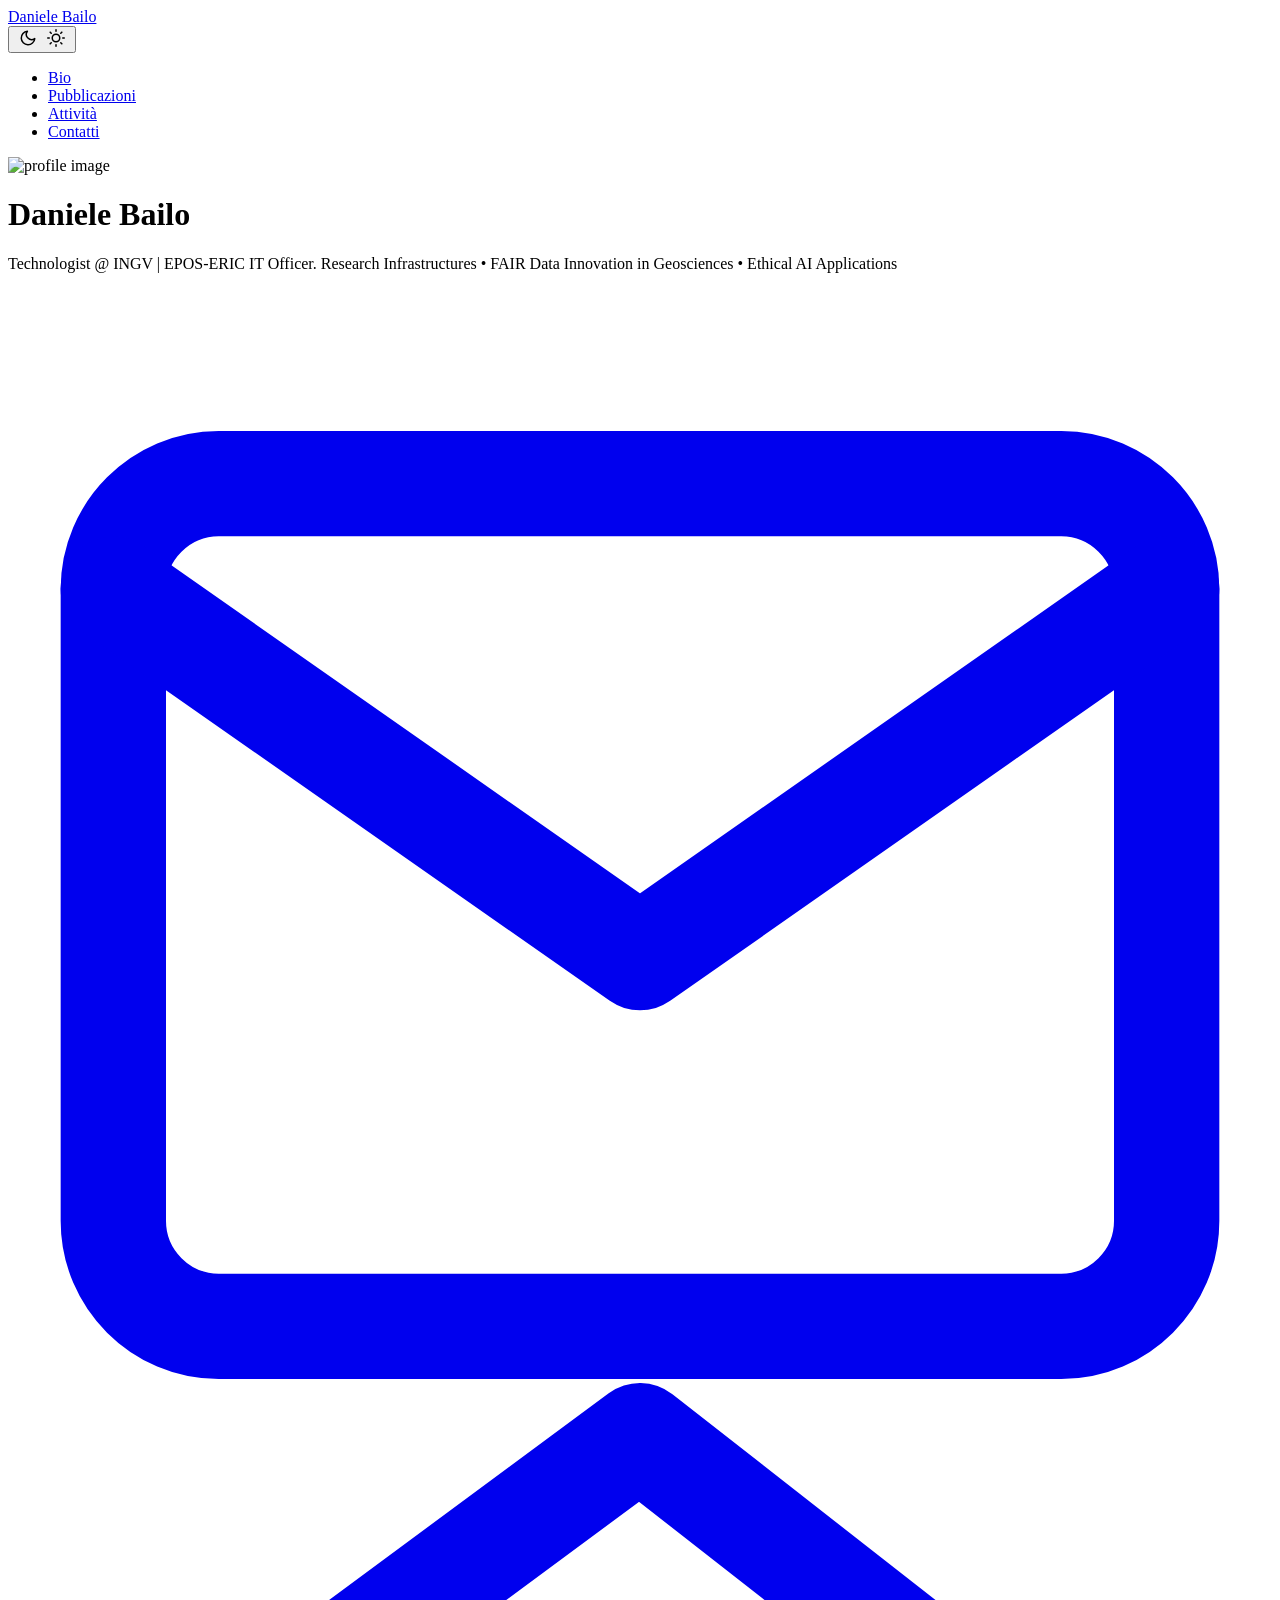
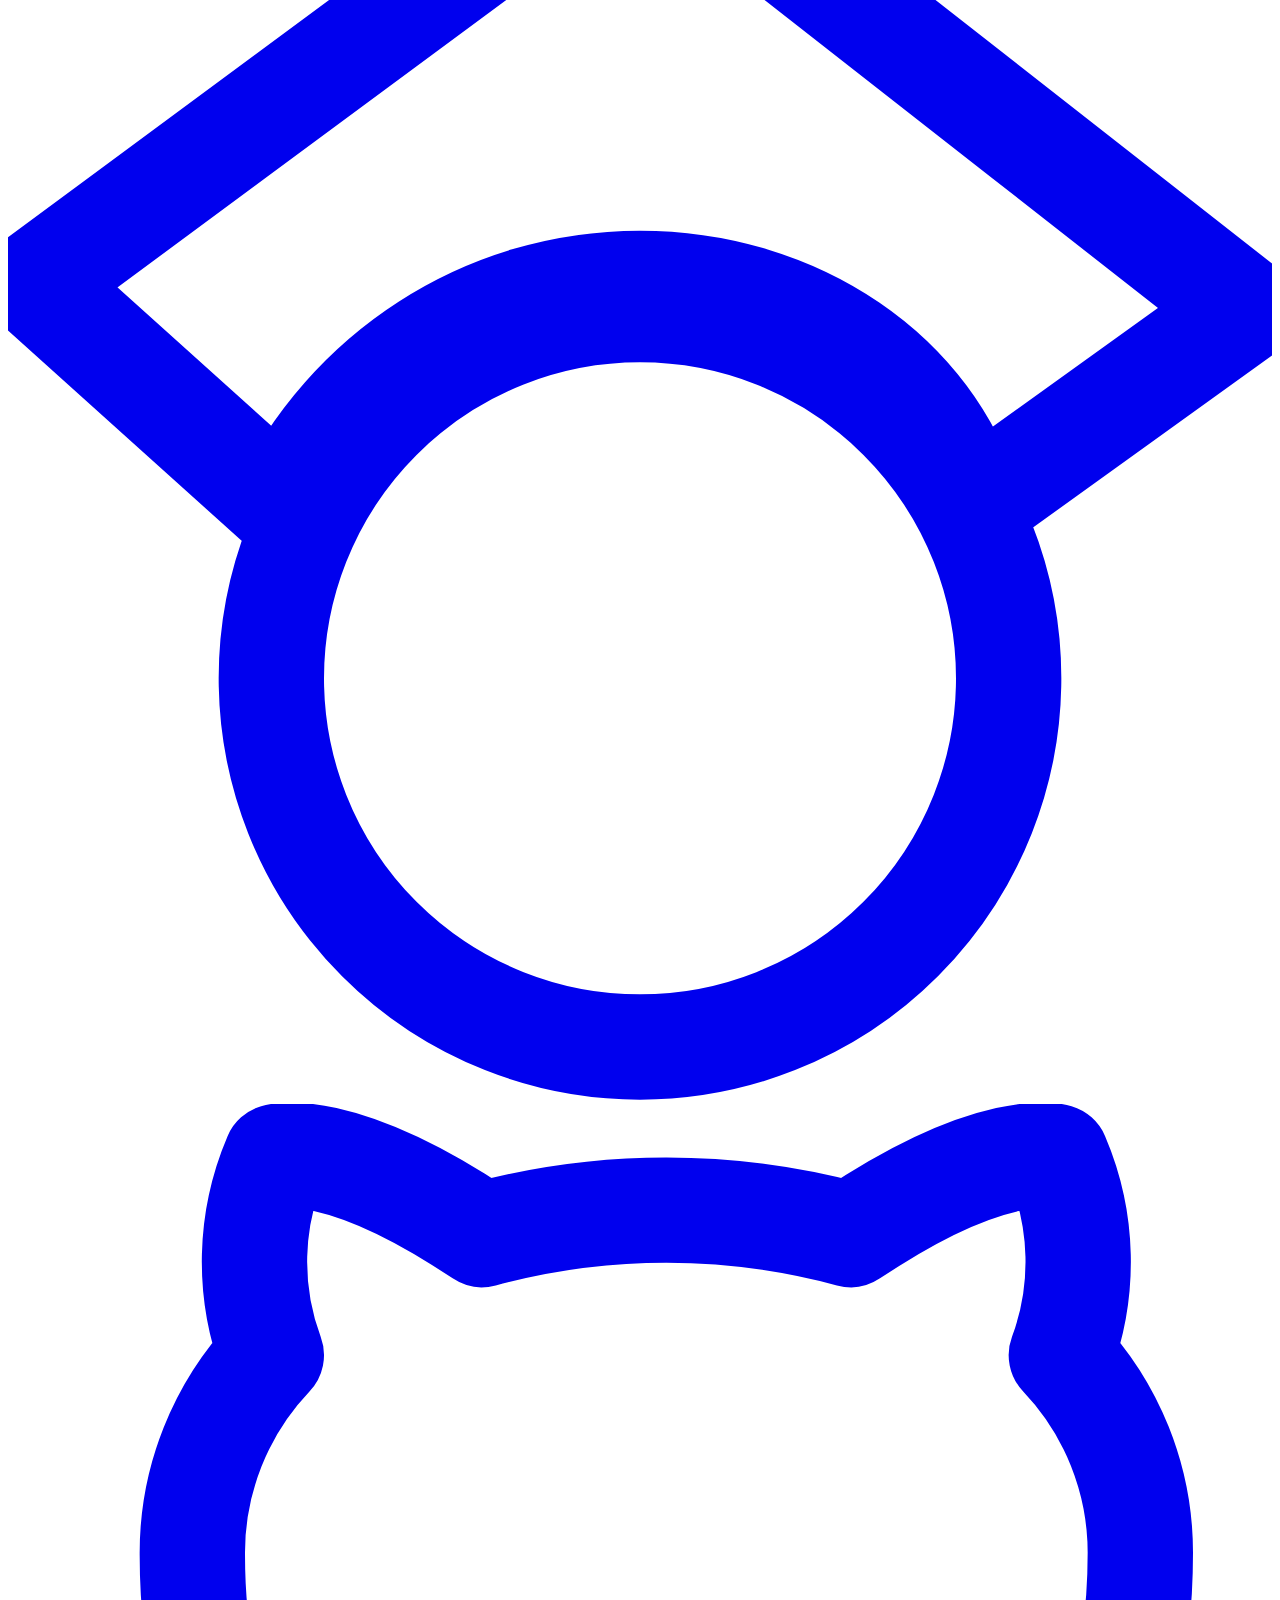
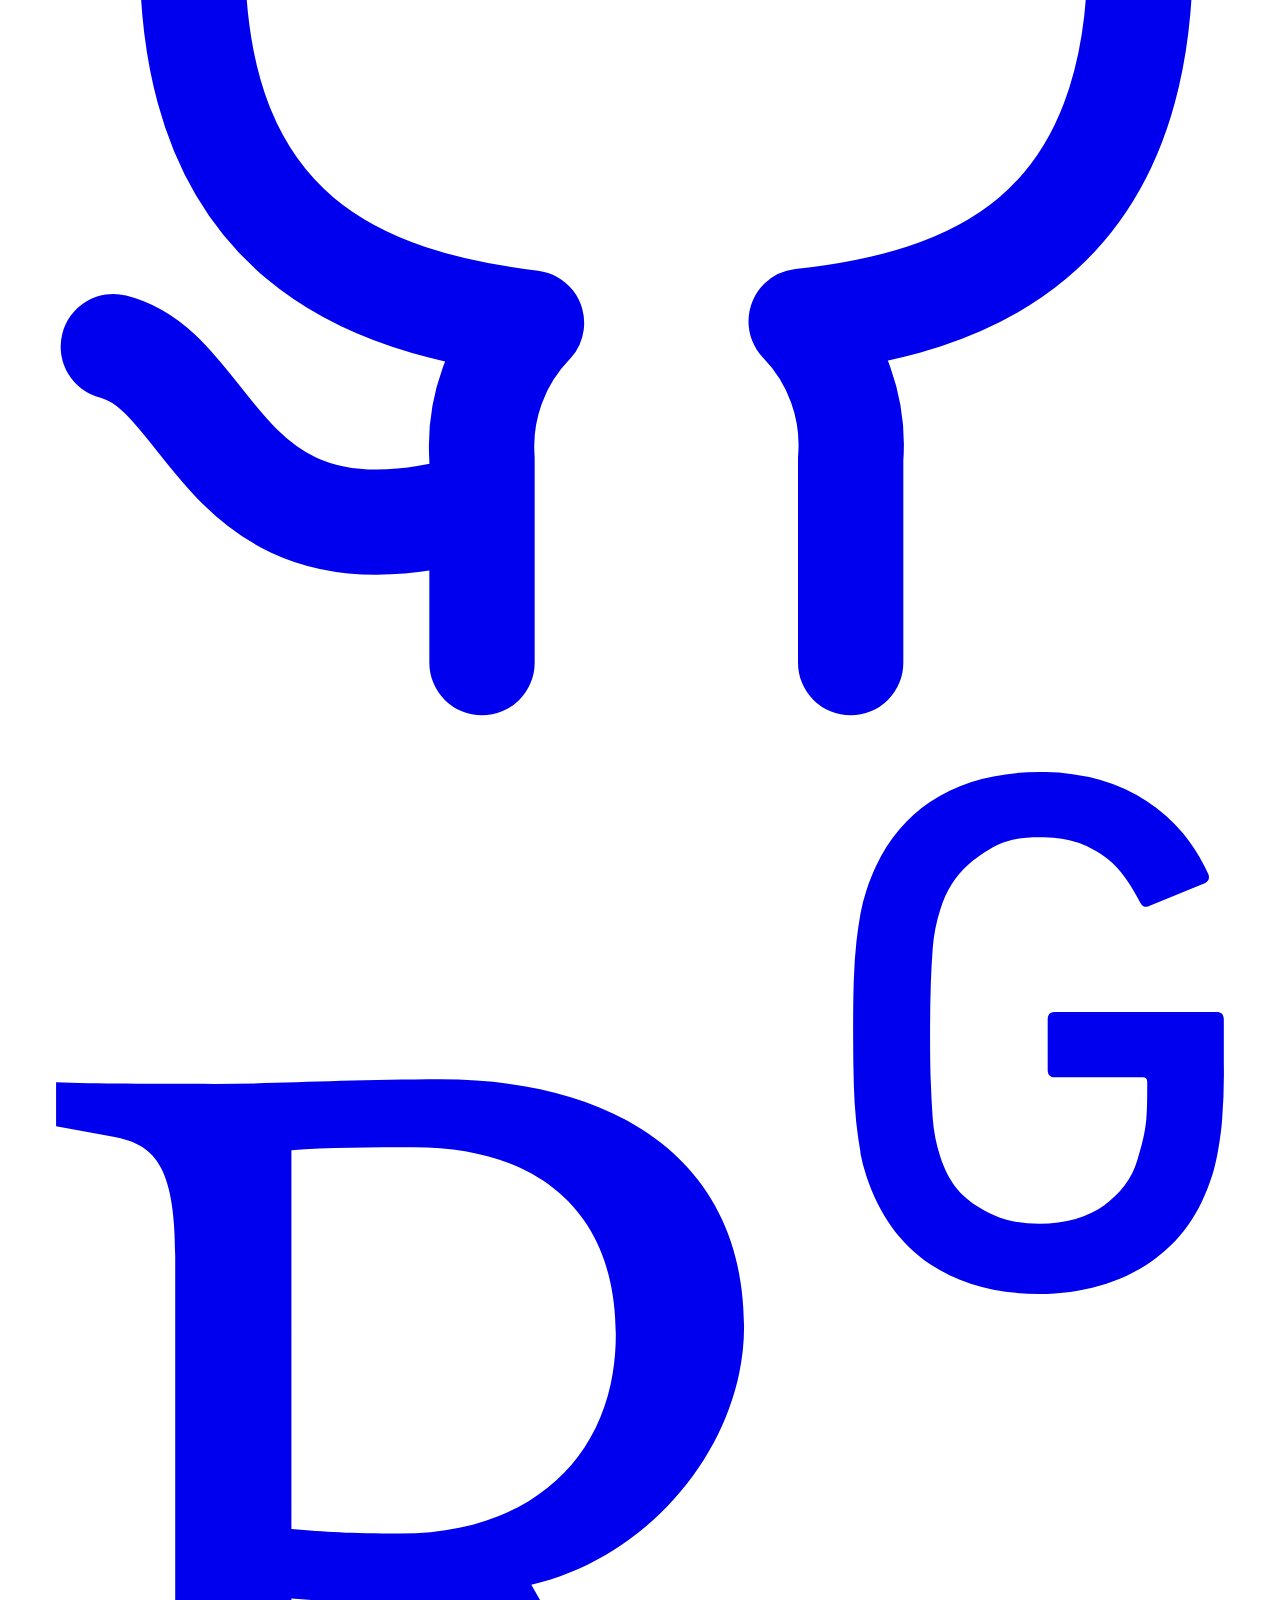
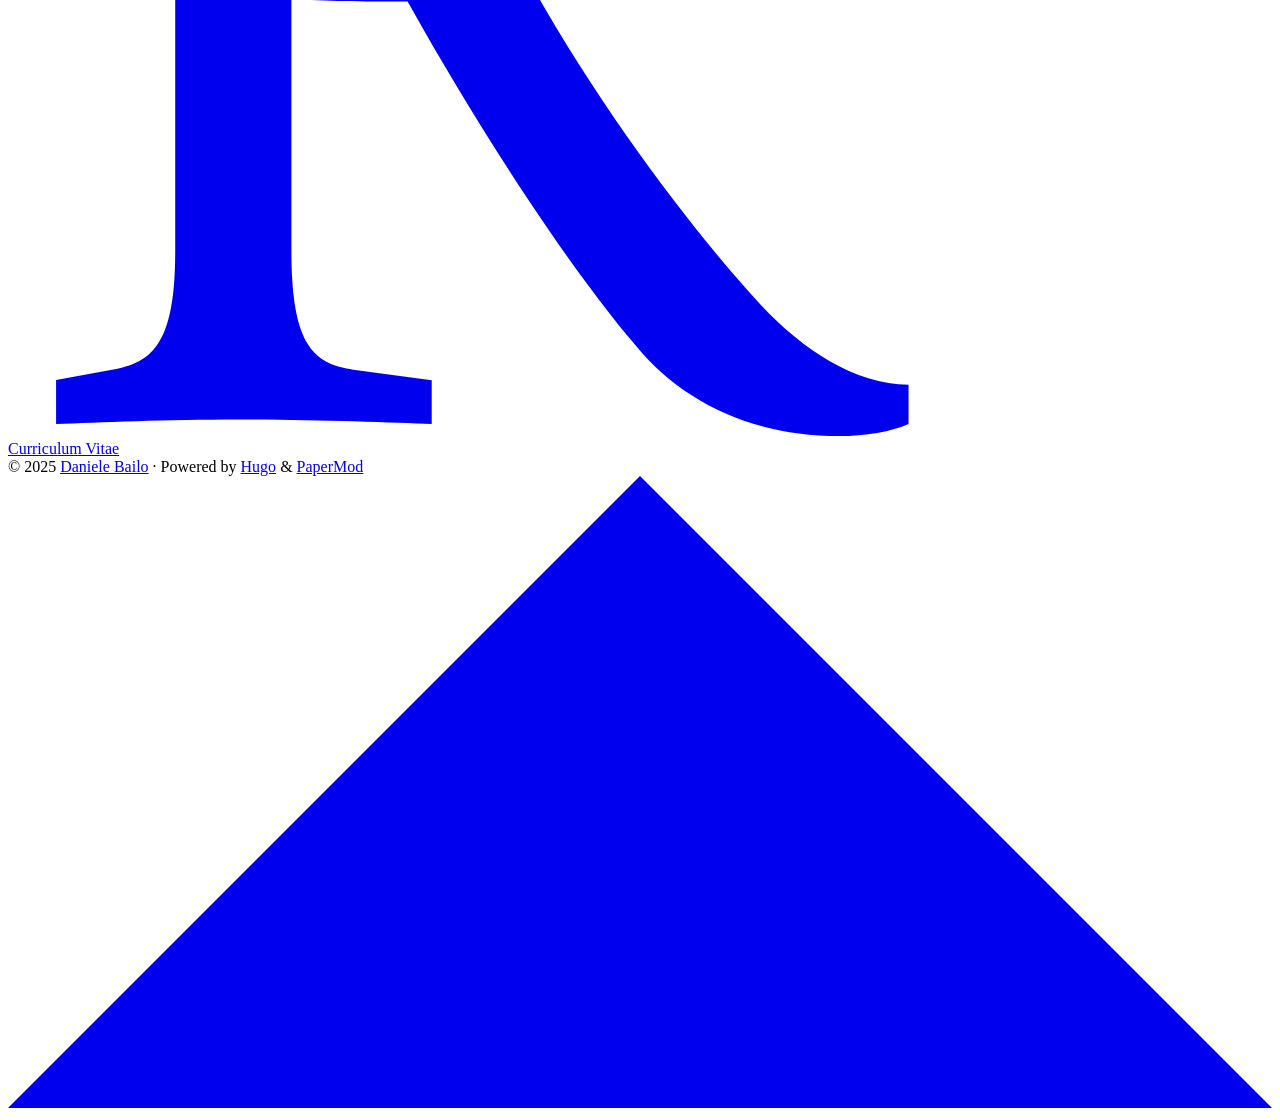
==== commit 80b20b02: "update vari" ====
--- a/public/index.html
+++ b/public/index.html
@@ -98,7 +98,7 @@
         <h1>Daniele Bailo</h1>
         <span>Technologist @ INGV | EPOS-ERIC IT Officer.
 			
-			Research Infrastructures, FAIR data, AI for Geosciences</span><div class="social-icons" >
+			Research Infrastructures • FAIR Data Innovation in Geosciences • Ethical AI Applications</span><div class="social-icons" >
     <a href="mailto:daniele.bailo@ingv.it" target="_blank" rel="noopener noreferrer me"
         title="Email">
         <svg xmlns="http://www.w3.org/2000/svg" viewBox="0 0 24 21" fill="none" stroke="currentColor" stroke-width="2"
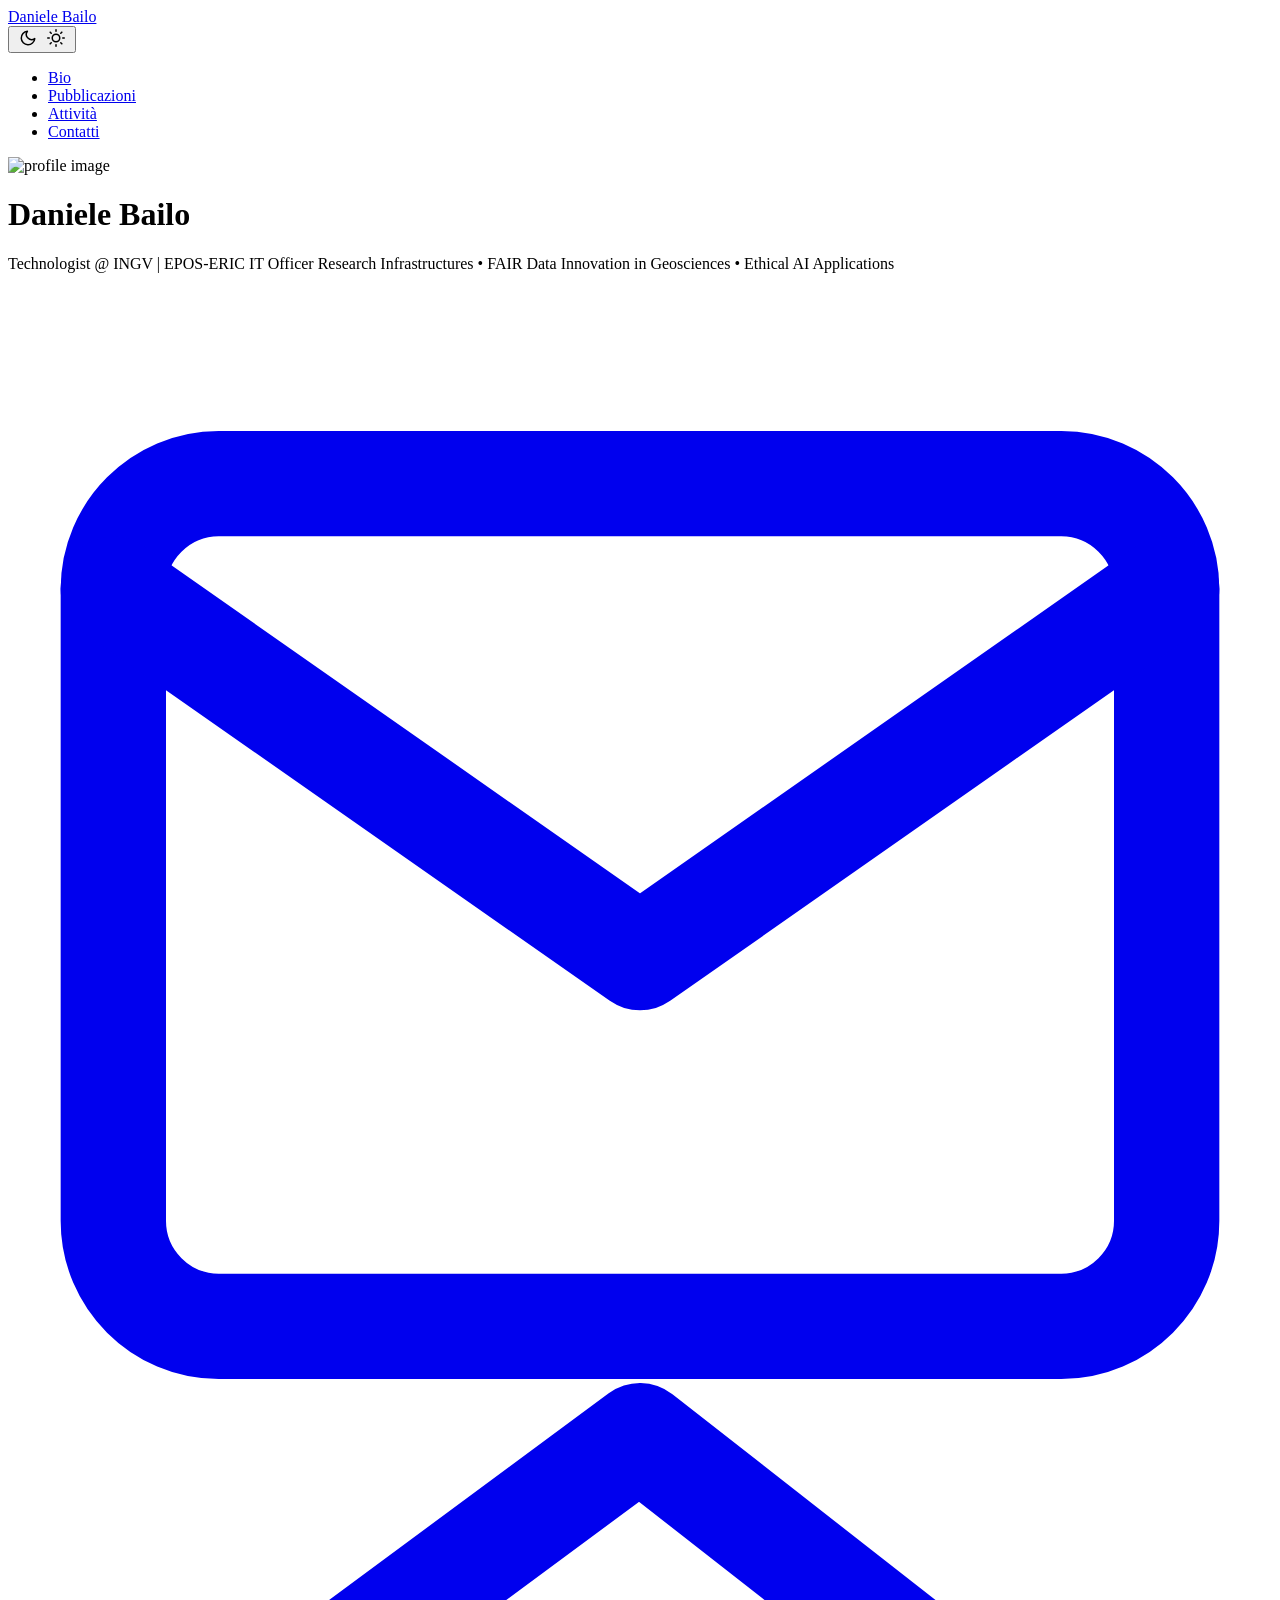
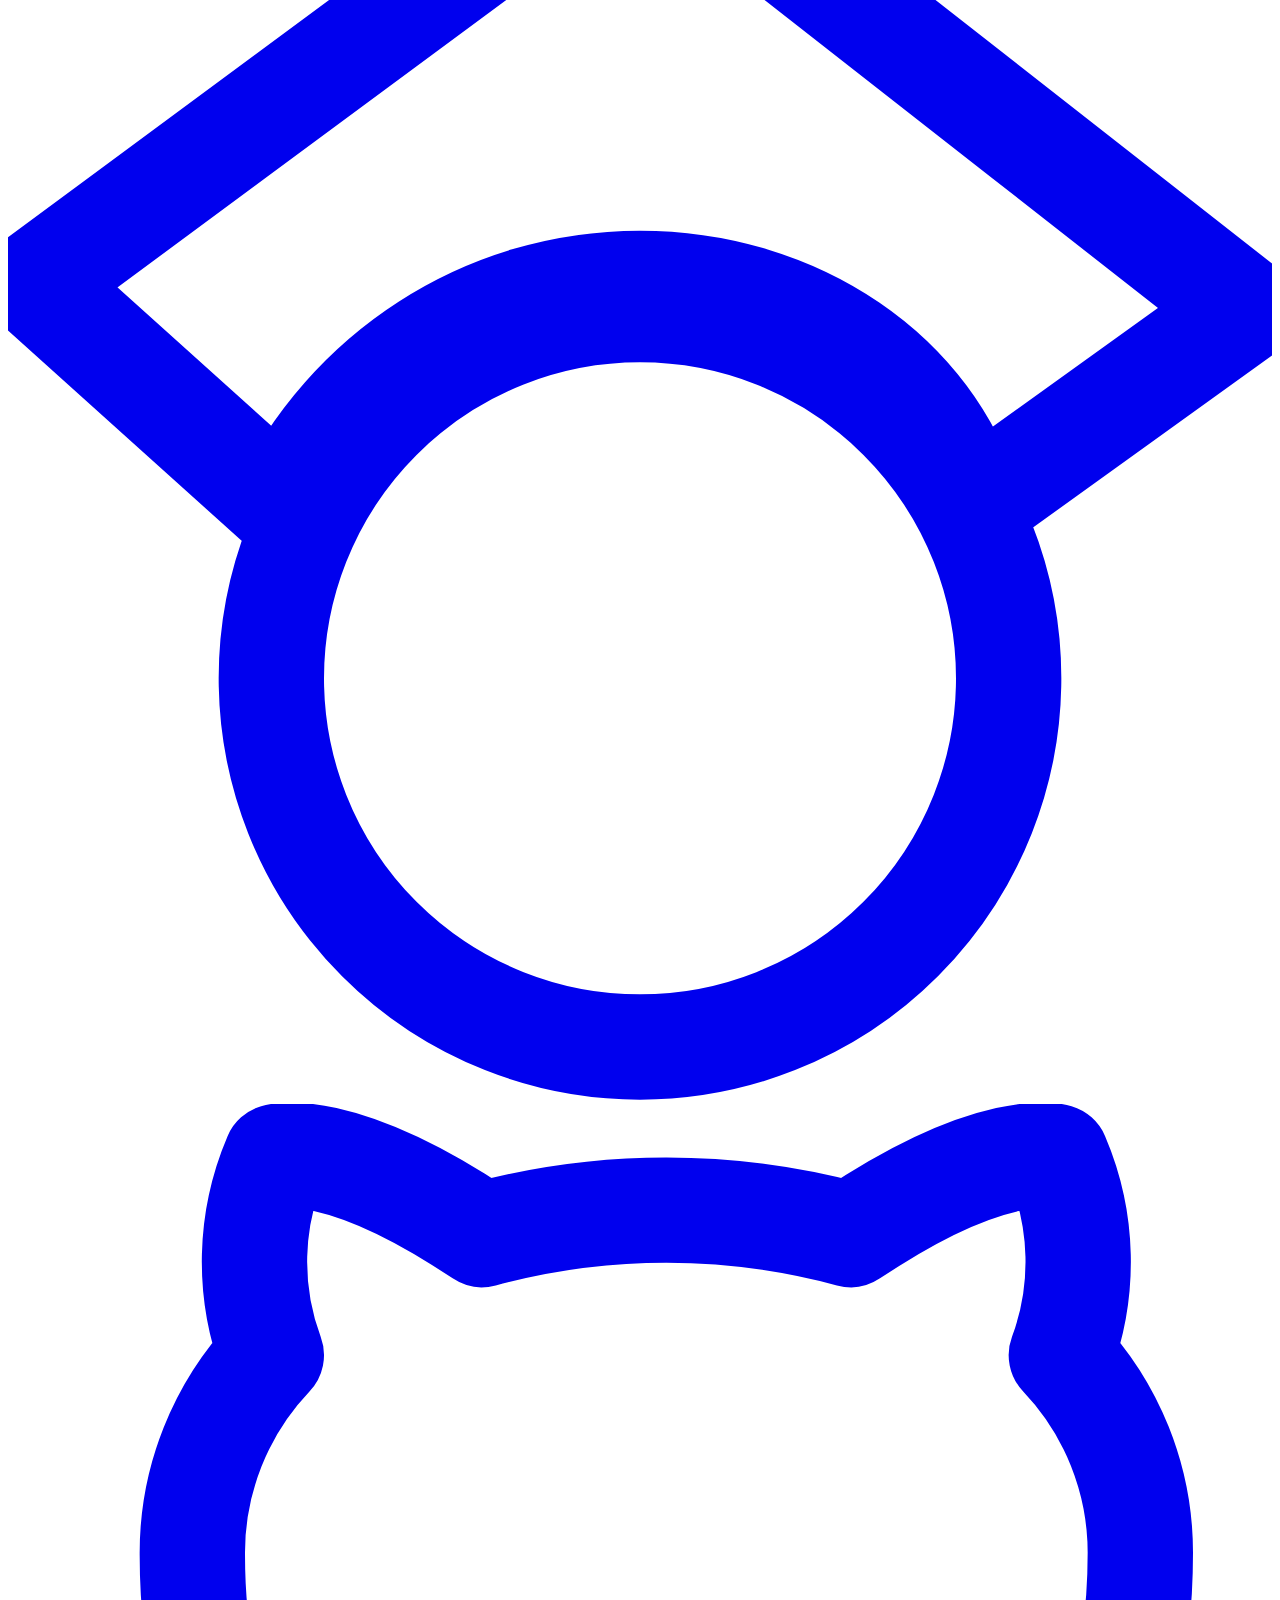
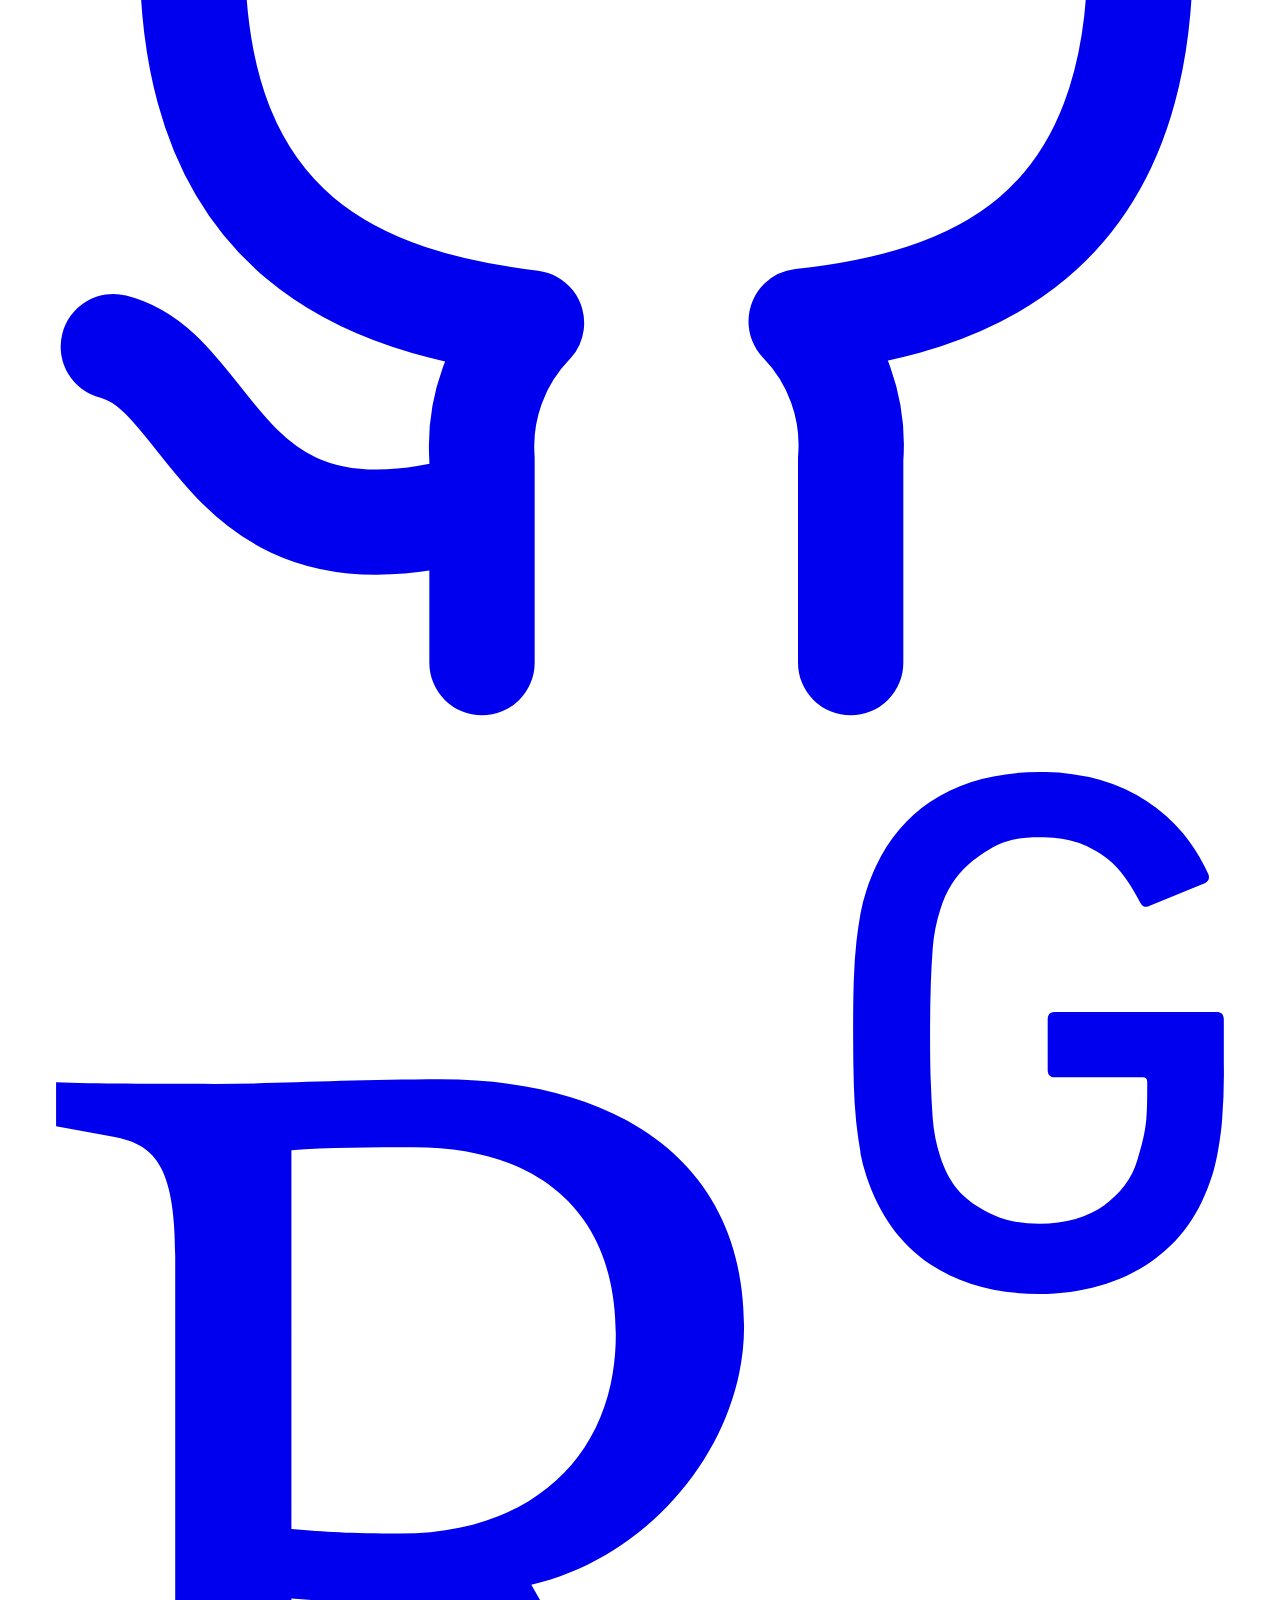
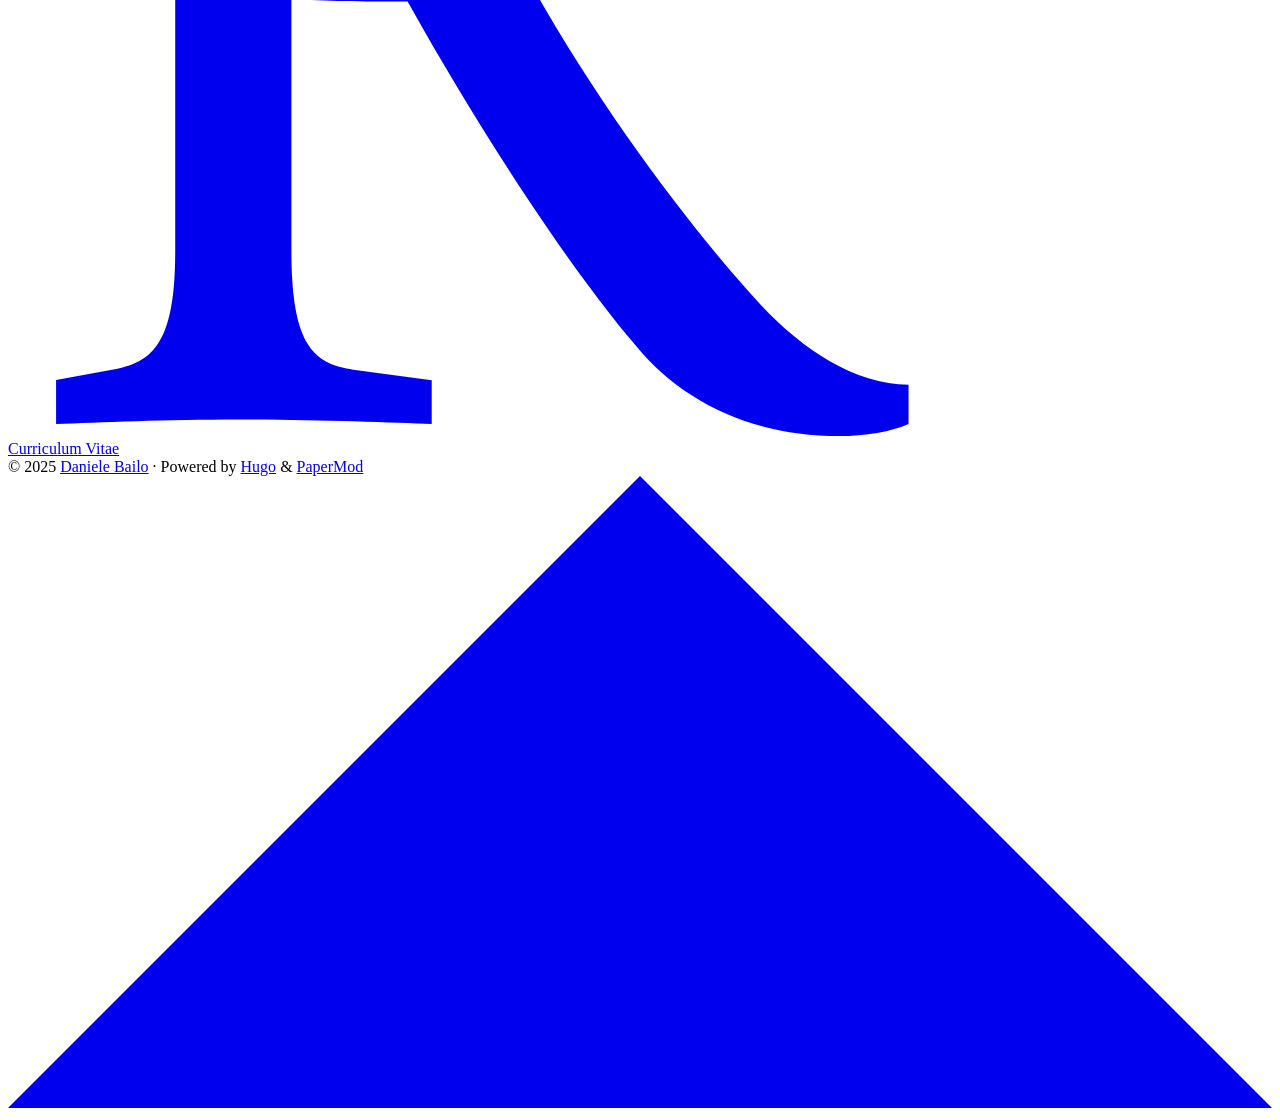
==== commit bf03ac1f: "up" ====
--- a/public/index.html
+++ b/public/index.html
@@ -96,7 +96,7 @@
         <img draggable="false" src="http://localhost:1313/foto.jpg" alt="profile image" title=""
             height="150" width="150" />
         <h1>Daniele Bailo</h1>
-        <span>Technologist @ INGV | EPOS-ERIC IT Officer.
+        <span>Technologist @ INGV | EPOS-ERIC IT Officer
 			
 			Research Infrastructures • FAIR Data Innovation in Geosciences • Ethical AI Applications</span><div class="social-icons" >
     <a href="mailto:daniele.bailo@ingv.it" target="_blank" rel="noopener noreferrer me"
